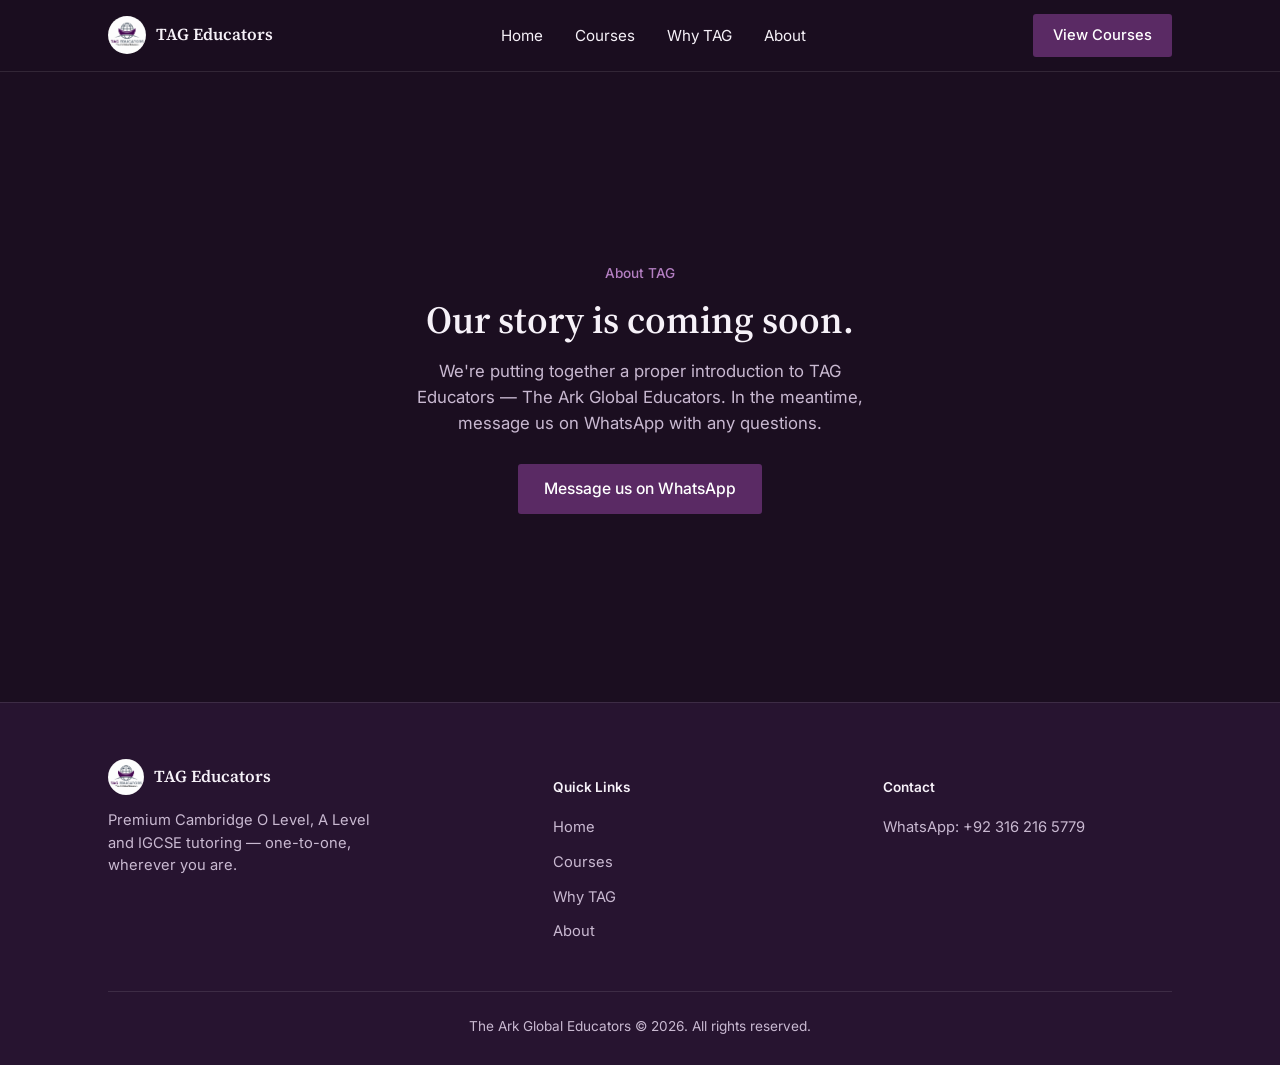
==== about.html @ f1c39721 "Add files via upload" ====
<!DOCTYPE html>
<html lang="en">
<head>
<meta charset="UTF-8">
<meta name="viewport" content="width=device-width, initial-scale=1.0">
<title>About — TAG Educators</title>
<meta name="description" content="About TAG Educators — The Ark Global Educators.">
<link rel="icon" href="logo.png">
<link rel="preconnect" href="https://fonts.googleapis.com">
<link rel="preconnect" href="https://fonts.gstatic.com" crossorigin>
<link href="https://fonts.googleapis.com/css2?family=Source+Serif+4:opsz,wght@8..60,500;8..60,600;8..60,700&family=Inter:wght@400;500;600;700&display=swap" rel="stylesheet">
<link rel="stylesheet" href="styles.css">
<style>
  .coming-soon{
    min-height:70vh;
    display:flex;
    align-items:center;
    justify-content:center;
    text-align:center;
    padding:120px 0;
  }
  .coming-soon h1{font-size:2.4rem;}
  .coming-soon p{margin-top:16px;font-size:1.05rem;max-width:44ch;margin-left:auto;margin-right:auto;}
  .coming-soon .btn-primary{margin-top:28px;}
</style>
</head>
<body>

<div id="pageTransition" aria-hidden="true">
  <div class="pt-ground"></div>
  <div class="pt-horizon"></div>
  <div class="pt-sun"></div>
</div>

<header>
  <nav>
    <a href="index.html" class="brand">
      <img src="logo.png" alt="TAG Educators logo">
      <span>TAG Educators</span>
    </a>
    <ul class="nav-links" id="navLinks">
      <li><a href="index.html">Home</a></li>
      <li><a href="courses.html">Courses</a></li>
      <li><a href="index.html#why">Why TAG</a></li>
      <li><a href="about.html">About</a></li>
    </ul>
    <a href="courses.html" class="nav-cta">View Courses</a>
    <button class="menu-btn" id="menuBtn" aria-label="Open menu">
      <span></span><span></span><span></span>
    </button>
  </nav>
</header>

<main>
  <section class="coming-soon">
    <div class="wrap">
      <span class="eyebrow">About TAG</span>
      <h1>Our story is coming soon.</h1>
      <p>We're putting together a proper introduction to TAG Educators — The Ark Global Educators. In the meantime, message us on WhatsApp with any questions.</p>
      <a href="https://wa.me/923162165779" target="_blank" rel="noopener" class="btn-primary">Message us on WhatsApp</a>
    </div>
  </section>
</main>

<footer>
  <div class="wrap">
    <div class="footer-grid">
      <div class="footer-brand">
        <a href="index.html" class="brand">
          <img src="logo.png" alt="TAG Educators logo" style="height:36px;width:36px;">
          <span>TAG Educators</span>
        </a>
        <p>Premium Cambridge O Level, A Level and IGCSE tutoring — one-to-one, wherever you are.</p>
      </div>
      <div class="footer-col">
        <h4>Quick Links</h4>
        <ul>
          <li><a href="index.html">Home</a></li>
          <li><a href="courses.html">Courses</a></li>
          <li><a href="index.html#why">Why TAG</a></li>
          <li><a href="about.html">About</a></li>
        </ul>
      </div>
      <div class="footer-col">
        <h4>Contact</h4>
        <ul>
          <li><a href="https://wa.me/923162165779" target="_blank" rel="noopener">WhatsApp: +92 316 216 5779</a></li>
        </ul>
      </div>
    </div>
    <div class="footer-bottom">The Ark Global Educators &copy; <span id="year"></span>. All rights reserved.</div>
  </div>
</footer>

<script src="main.js"></script>
<script src="transitions.js"></script>
</body>
</html>
---- styles.css ----
/* ===================== TAG Educators — shared styles ===================== */

:root{
  --bg:#1B0E20;
  --bg-panel:#271430;
  --bg-panel-2:#2F1738;
  --line:rgba(255,255,255,0.10);
  --line-strong:rgba(255,255,255,0.18);
  --plum:#5A2A64;
  --plum-light:#A96BB8;
  --plum-glow:#B47FC2;
  --text:#F6F1F8;
  --text-muted:#C9B9D1;
  --paper:#FFFFFF;
}
*{box-sizing:border-box;}
html{scroll-behavior:smooth;}
body{
  margin:0;
  font-family:'Inter',sans-serif;
  color:var(--text);
  background:var(--bg);
  line-height:1.55;
  overflow-x:hidden;
}
h1,h2,h3{
  font-family:'Source Serif 4',serif;
  font-weight:600;
  margin:0;
  line-height:1.15;
  color:var(--text);
}
p{margin:0;color:var(--text-muted);}
a{color:inherit;}
img,svg{max-width:100%;display:block;}
button{font-family:inherit;}
.wrap{max-width:1120px;margin:0 auto;padding:0 28px;}
.accent{color:var(--plum-glow);}
.eyebrow{
  display:inline-block;
  font-size:0.85rem;
  font-weight:500;
  color:var(--plum-glow);
  margin-bottom:14px;
}

/* ---------- Reveal-on-scroll ---------- */
@media (prefers-reduced-motion: no-preference){
  .reveal{opacity:0;transform:translateY(22px);transition:opacity .6s ease, transform .6s ease;}
  .reveal.visible{opacity:1;transform:translateY(0);}
  .reveal-stagger .reveal:nth-child(2){transition-delay:.08s;}
  .reveal-stagger .reveal:nth-child(3){transition-delay:.16s;}
  .reveal-stagger .reveal:nth-child(4){transition-delay:.24s;}
  .reveal-stagger .reveal:nth-child(5){transition-delay:.32s;}
  .reveal-stagger .reveal:nth-child(6){transition-delay:.4s;}
  .reveal-stagger .reveal:nth-child(7){transition-delay:.48s;}
  .reveal-stagger .reveal:nth-child(8){transition-delay:.56s;}
}
@media (prefers-reduced-motion: reduce){
  .reveal{opacity:1;transform:none;}
}

/* ---------- Nav ---------- */
header{
  position:sticky;
  top:0;
  background:rgba(27,14,32,0.82);
  backdrop-filter:blur(10px);
  border-bottom:1px solid var(--line);
  z-index:50;
}
nav{
  display:flex;
  align-items:center;
  justify-content:space-between;
  padding:14px 28px;
  max-width:1120px;
  margin:0 auto;
}
.brand{display:flex;align-items:center;gap:10px;text-decoration:none;}
.brand img{height:38px;width:38px;border-radius:50%;}
.brand span{font-family:'Source Serif 4',serif;font-weight:600;font-size:1.05rem;color:var(--text);}
.nav-links{display:flex;align-items:center;gap:32px;list-style:none;margin:0;padding:0;}
.nav-links a{
  text-decoration:none;
  font-size:0.95rem;
  color:var(--text);
  border-bottom:1px solid transparent;
  padding-bottom:2px;
  transition:border-color .15s ease, color .15s ease;
}
.nav-links a:hover{border-color:var(--plum-glow);color:var(--plum-glow);}
.nav-cta{
  background:var(--plum);
  color:#fff;
  padding:10px 20px;
  border-radius:3px;
  text-decoration:none;
  font-size:0.92rem;
  font-weight:500;
  transition:background .15s ease;
  white-space:nowrap;
}
.nav-cta:hover{background:var(--plum-light);}
.menu-btn{display:none;background:none;border:none;cursor:pointer;padding:6px;}
.menu-btn span{display:block;width:22px;height:2px;background:var(--text);margin:5px 0;}

/* ---------- Buttons ---------- */
.btn-primary{
  background:var(--plum);
  color:#fff;
  padding:13px 26px;
  border-radius:3px;
  text-decoration:none;
  font-size:0.98rem;
  font-weight:500;
  display:inline-block;
  border:none;
  cursor:pointer;
  transition:background .15s ease, transform .15s ease;
}
.btn-primary:hover{background:var(--plum-light);transform:translateY(-1px);}
.btn-primary:disabled{opacity:0.6;cursor:not-allowed;}
.btn-secondary{
  padding:13px 26px;
  border:1px solid var(--line-strong);
  border-radius:3px;
  text-decoration:none;
  font-size:0.98rem;
  color:var(--text);
  display:inline-block;
  transition:border-color .15s ease;
}
.btn-secondary:hover{border-color:var(--plum-glow);}

/* ---------- Sections ---------- */
section{padding:96px 0 72px;}
.section-head{max-width:60ch;margin-bottom:44px;}
.section-head.center{margin-left:auto;margin-right:auto;text-align:center;}
.section-head h2{font-size:2.1rem;}
.section-head p{margin-top:14px;font-size:1.05rem;}

/* ---------- Footer ---------- */
footer{
  background:var(--bg-panel);
  border-top:1px solid var(--line);
  padding:56px 0 28px;
}
.footer-grid{display:grid;grid-template-columns:1.4fr 1fr 1fr;gap:40px;}
.footer-brand p{margin-top:14px;font-size:0.92rem;max-width:32ch;}
.footer-col h4{font-size:0.85rem;font-weight:600;margin-bottom:16px;color:var(--text);}
.footer-col ul{list-style:none;margin:0;padding:0;display:flex;flex-direction:column;gap:10px;}
.footer-col a{text-decoration:none;font-size:0.92rem;color:var(--text-muted);transition:color .15s ease;}
.footer-col a:hover{color:var(--plum-glow);}
.footer-bottom{
  margin-top:48px;
  padding-top:24px;
  border-top:1px solid var(--line);
  font-size:0.85rem;
  color:var(--text-muted);
  text-align:center;
}

/* ---------- Page transition (sunset / sunrise) ---------- */
#pageTransition{
  position:fixed;
  inset:0;
  z-index:9999;
  pointer-events:none;
  overflow:hidden;
  background:var(--bg);
  display:block;
  opacity:1;
}
#pageTransition::before{
  content:"";
  position:absolute;
  inset:0;
  background:radial-gradient(ellipse 60% 45% at 50% 50%, var(--plum-glow), transparent 70%);
  opacity:0.18;
}
#pageTransition .pt-horizon{
  position:absolute;
  left:0; right:0; top:50%;
  height:1px;
  background:rgba(255,255,255,0.22);
}
#pageTransition .pt-ground{
  position:absolute;
  left:0; right:0; top:50%; bottom:0;
  background-image:repeating-linear-gradient(to bottom, rgba(255,255,255,0.07) 0, rgba(255,255,255,0.07) 1px, transparent 1px, transparent 34px);
  opacity:0.5;
}
#pageTransition .pt-sun{
  position:absolute;
  left:50%; top:50%;
  width:170px; height:170px;
  border-radius:50%;
  background:radial-gradient(circle, var(--plum-glow) 0%, var(--plum-glow) 35%, transparent 70%);
  box-shadow:0 0 100px 40px var(--plum-glow);
  transform:translate(-50%,-50%) translateY(220px);
  transition:transform .75s cubic-bezier(.65,0,.35,1);
}
#pageTransition.pt-rise .pt-sun{
  transform:translate(-50%,-50%) translateY(-60px);
}
@media (prefers-reduced-motion: reduce){
  #pageTransition .pt-sun{transition:none;}
}

/* ---------- Mobile ---------- */
@media (max-width:640px){
  .nav-links{
    position:absolute;top:100%;left:0;right:0;
    background:var(--bg-panel);
    border-bottom:1px solid var(--line);
    flex-direction:column;align-items:flex-start;gap:0;
    display:none;padding:8px 28px 18px;
  }
  .nav-links.open{display:flex;}
  .nav-links a{padding:12px 0;border-bottom:1px solid var(--line);width:100%;}
  .nav-cta{display:none;}
  .menu-btn{display:block;}
  section{padding:64px 0 48px;}
  .footer-grid{grid-template-columns:1fr;gap:32px;}
}
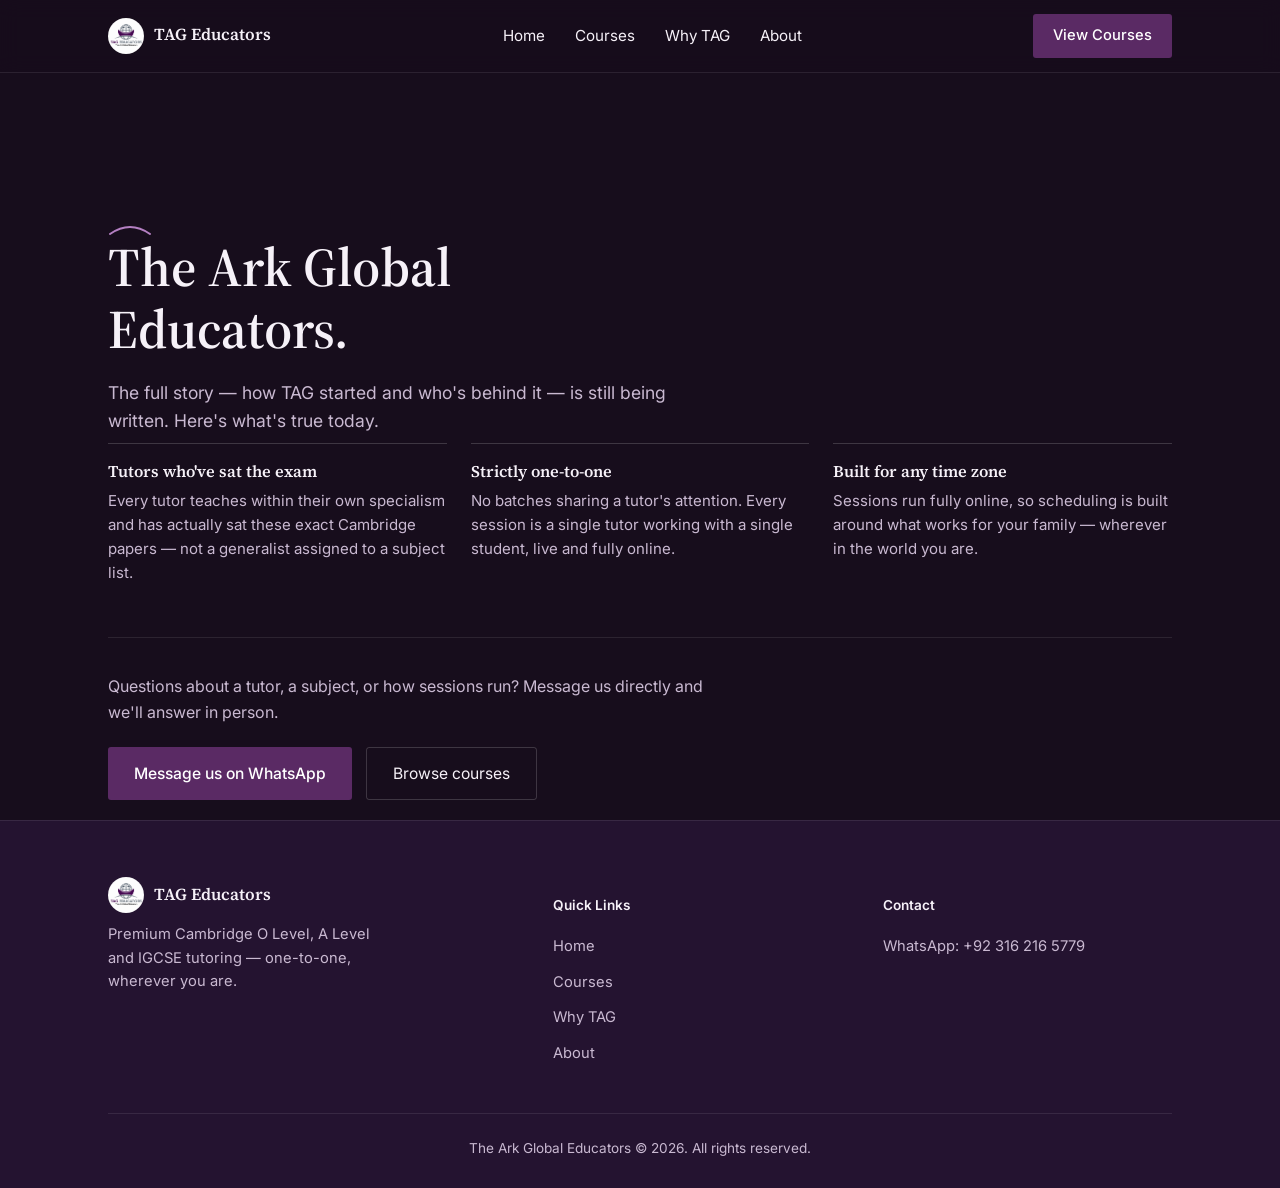
==== commit 1f6f609a: "Add files via upload" ====
--- a/about.html
+++ b/about.html
@@ -10,27 +10,13 @@
 <link rel="preconnect" href="https://fonts.gstatic.com" crossorigin>
 <link href="https://fonts.googleapis.com/css2?family=Source+Serif+4:opsz,wght@8..60,500;8..60,600;8..60,700&family=Inter:wght@400;500;600;700&display=swap" rel="stylesheet">
 <link rel="stylesheet" href="styles.css">
-<style>
-  .coming-soon{
-    min-height:70vh;
-    display:flex;
-    align-items:center;
-    justify-content:center;
-    text-align:center;
-    padding:120px 0;
-  }
-  .coming-soon h1{font-size:2.4rem;}
-  .coming-soon p{margin-top:16px;font-size:1.05rem;max-width:44ch;margin-left:auto;margin-right:auto;}
-  .coming-soon .btn-primary{margin-top:28px;}
-</style>
+<script>
+(function(){try{var c=sessionStorage.getItem('tagTransitionColor');if(c){document.documentElement.classList.add('tag-arriving');document.documentElement.style.setProperty('--arrive-color',c);}}catch(e){}})();
+</script>
 </head>
 <body>
 
-<div id="pageTransition" aria-hidden="true">
-  <div class="pt-ground"></div>
-  <div class="pt-horizon"></div>
-  <div class="pt-sun"></div>
-</div>
+<div id="tagTransition" aria-hidden="true"><canvas id="tagTransitionCanvas"></canvas></div>
 
 <header>
   <nav>
@@ -52,12 +38,34 @@
 </header>
 
 <main>
-  <section class="coming-soon">
+  <section class="about-hero">
     <div class="wrap">
-      <span class="eyebrow">About TAG</span>
-      <h1>Our story is coming soon.</h1>
-      <p>We're putting together a proper introduction to TAG Educators — The Ark Global Educators. In the meantime, message us on WhatsApp with any questions.</p>
-      <a href="https://wa.me/923162165779" target="_blank" rel="noopener" class="btn-primary">Message us on WhatsApp</a>
+      <svg class="arc-mark" viewBox="0 0 44 13" aria-hidden="true"><path d="M2 11 Q22 -3 42 11"/></svg>
+      <h1>The Ark Global Educators.</h1>
+      <p class="lede">The full story — how TAG started and who's behind it — is still being written. Here's what's true today.</p>
+
+      <div class="about-points">
+        <div class="about-point">
+          <h3>Tutors who've sat the exam</h3>
+          <p>Every tutor teaches within their own specialism and has actually sat these exact Cambridge papers — not a generalist assigned to a subject list.</p>
+        </div>
+        <div class="about-point">
+          <h3>Strictly one-to-one</h3>
+          <p>No batches sharing a tutor's attention. Every session is a single tutor working with a single student, live and fully online.</p>
+        </div>
+        <div class="about-point">
+          <h3>Built for any time zone</h3>
+          <p>Sessions run fully online, so scheduling is built around what works for your family — wherever in the world you are.</p>
+        </div>
+      </div>
+
+      <div class="about-cta">
+        <p>Questions about a tutor, a subject, or how sessions run? Message us directly and we'll answer in person.</p>
+        <div class="btn-row" style="justify-content:flex-start;margin-top:22px;">
+          <a href="https://wa.me/923162165779" target="_blank" rel="noopener" class="btn-primary">Message us on WhatsApp</a>
+          <a href="courses.html" class="btn-secondary">Browse courses</a>
+        </div>
+      </div>
     </div>
   </section>
 </main>
--- a/styles.css
+++ b/styles.css
@@ -1,70 +1,79 @@
 /* ===================== TAG Educators — shared styles ===================== */
+/* Brand idea: every subject is its own world with its own sky; TAG is the
+   ark that carries a student from one horizon to the next. The arc/horizon
+   line is the one recurring mark — in the nav, in cards, in the single
+   transition moment between pages. Everything else stays quiet. */
 
 :root{
-  --bg:#1B0E20;
-  --bg-panel:#271430;
-  --bg-panel-2:#2F1738;
-  --line:rgba(255,255,255,0.10);
-  --line-strong:rgba(255,255,255,0.18);
+  --bg:#170D1C;
+  --bg-panel:#241330;
+  --bg-panel-2:#2C1739;
+  --line:rgba(255,255,255,0.09);
+  --line-strong:rgba(255,255,255,0.17);
   --plum:#5A2A64;
   --plum-light:#A96BB8;
   --plum-glow:#B47FC2;
+  --gold:#E8B75D;
   --text:#F6F1F8;
   --text-muted:#C9B9D1;
-  --paper:#FFFFFF;
+
+  --serif:'Source Serif 4', ui-serif, Georgia, serif;
+  --sans:'Inter', system-ui, sans-serif;
+
+  /* fluid type scale */
+  --fs-hero: clamp(2.1rem, 1.5rem + 2.6vw, 3.4rem);
+  --fs-h2:   clamp(1.6rem, 1.35rem + 1.1vw, 2.3rem);
+  --fs-h3:   1.1rem;
+  --fs-body: 1rem;
+  --fs-small: 0.88rem;
 }
 *{box-sizing:border-box;}
 html{scroll-behavior:smooth;}
 body{
   margin:0;
-  font-family:'Inter',sans-serif;
+  font-family:var(--sans);
   color:var(--text);
   background:var(--bg);
-  line-height:1.55;
+  line-height:1.6;
   overflow-x:hidden;
 }
 h1,h2,h3{
-  font-family:'Source Serif 4',serif;
+  font-family:var(--serif);
   font-weight:600;
   margin:0;
   line-height:1.15;
   color:var(--text);
 }
-p{margin:0;color:var(--text-muted);}
+p{margin:0;color:var(--text-muted);max-width:60ch;}
 a{color:inherit;}
 img,svg{max-width:100%;display:block;}
 button{font-family:inherit;}
 .wrap{max-width:1120px;margin:0 auto;padding:0 28px;}
 .accent{color:var(--plum-glow);}
-.eyebrow{
-  display:inline-block;
-  font-size:0.85rem;
-  font-weight:500;
-  color:var(--plum-glow);
-  margin-bottom:14px;
-}
-
-/* ---------- Reveal-on-scroll ---------- */
-@media (prefers-reduced-motion: no-preference){
-  .reveal{opacity:0;transform:translateY(22px);transition:opacity .6s ease, transform .6s ease;}
-  .reveal.visible{opacity:1;transform:translateY(0);}
-  .reveal-stagger .reveal:nth-child(2){transition-delay:.08s;}
-  .reveal-stagger .reveal:nth-child(3){transition-delay:.16s;}
-  .reveal-stagger .reveal:nth-child(4){transition-delay:.24s;}
-  .reveal-stagger .reveal:nth-child(5){transition-delay:.32s;}
-  .reveal-stagger .reveal:nth-child(6){transition-delay:.4s;}
-  .reveal-stagger .reveal:nth-child(7){transition-delay:.48s;}
-  .reveal-stagger .reveal:nth-child(8){transition-delay:.56s;}
-}
-@media (prefers-reduced-motion: reduce){
-  .reveal{opacity:1;transform:none;}
-}
+
+/* ---------- The arc mark ---------- */
+/* The recurring brand flourish: a shallow rising curve, echoing the logo's
+   hull/arc and the horizon line used in the page transition. */
+.arc-mark{
+  width:44px;height:13px;
+  stroke:var(--plum-glow);
+  fill:none;
+  stroke-width:2;
+  stroke-linecap:round;
+  display:block;
+}
+/* Small "go" glyph for links: a horizon with a rising sun — replaces a
+   generic arrow, and literally previews the transition the click starts. */
+.go-arc{width:20px;height:14px;flex-shrink:0;transition:transform .2s ease;}
+.go-arc .horizon{stroke:currentColor;stroke-width:1.4;opacity:.55;}
+.go-arc .sun{fill:currentColor;}
+a:hover .go-arc,button:hover .go-arc{transform:translateX(3px);}
 
 /* ---------- Nav ---------- */
 header{
   position:sticky;
   top:0;
-  background:rgba(27,14,32,0.82);
+  background:rgba(23,13,28,0.84);
   backdrop-filter:blur(10px);
   border-bottom:1px solid var(--line);
   z-index:50;
@@ -76,11 +85,12 @@
   padding:14px 28px;
   max-width:1120px;
   margin:0 auto;
-}
-.brand{display:flex;align-items:center;gap:10px;text-decoration:none;}
-.brand img{height:38px;width:38px;border-radius:50%;}
-.brand span{font-family:'Source Serif 4',serif;font-weight:600;font-size:1.05rem;color:var(--text);}
-.nav-links{display:flex;align-items:center;gap:32px;list-style:none;margin:0;padding:0;}
+  gap:20px;
+}
+.brand{display:flex;align-items:center;gap:10px;text-decoration:none;flex-shrink:0;}
+.brand img{height:36px;width:36px;border-radius:50%;}
+.brand span{font-family:var(--serif);font-weight:600;font-size:1.05rem;color:var(--text);}
+.nav-links{display:flex;align-items:center;gap:30px;list-style:none;margin:0;padding:0;}
 .nav-links a{
   text-decoration:none;
   font-size:0.95rem;
@@ -100,9 +110,10 @@
   font-weight:500;
   transition:background .15s ease;
   white-space:nowrap;
+  flex-shrink:0;
 }
 .nav-cta:hover{background:var(--plum-light);}
-.menu-btn{display:none;background:none;border:none;cursor:pointer;padding:6px;}
+.menu-btn{display:none;background:none;border:none;cursor:pointer;padding:6px;flex-shrink:0;}
 .menu-btn span{display:block;width:22px;height:2px;background:var(--text);margin:5px 0;}
 
 /* ---------- Buttons ---------- */
@@ -114,13 +125,15 @@
   text-decoration:none;
   font-size:0.98rem;
   font-weight:500;
-  display:inline-block;
+  display:inline-flex;
+  align-items:center;
+  gap:9px;
   border:none;
   cursor:pointer;
   transition:background .15s ease, transform .15s ease;
 }
 .btn-primary:hover{background:var(--plum-light);transform:translateY(-1px);}
-.btn-primary:disabled{opacity:0.6;cursor:not-allowed;}
+.btn-primary:disabled{opacity:0.6;cursor:not-allowed;transform:none;}
 .btn-secondary{
   padding:13px 26px;
   border:1px solid var(--line-strong);
@@ -128,17 +141,30 @@
   text-decoration:none;
   font-size:0.98rem;
   color:var(--text);
-  display:inline-block;
+  display:inline-flex;
+  align-items:center;
+  gap:9px;
   transition:border-color .15s ease;
 }
 .btn-secondary:hover{border-color:var(--plum-glow);}
+.btn-row{display:flex;gap:14px;flex-wrap:wrap;justify-content:center;}
 
 /* ---------- Sections ---------- */
-section{padding:96px 0 72px;}
-.section-head{max-width:60ch;margin-bottom:44px;}
+section{padding:100px 0 76px;}
+.section-head{max-width:56ch;margin-bottom:40px;}
 .section-head.center{margin-left:auto;margin-right:auto;text-align:center;}
-.section-head h2{font-size:2.1rem;}
+.section-head h2{font-size:var(--fs-h2);}
 .section-head p{margin-top:14px;font-size:1.05rem;}
+
+/* Load-in: reserved for the hero only, so it reads as one deliberate
+   moment rather than a scroll gimmick repeated on every section. */
+@media (prefers-reduced-motion: no-preference){
+  .load-in{opacity:0;transform:translateY(16px);animation:loadIn .7s ease forwards;}
+  .load-in.d1{animation-delay:.08s;}
+  .load-in.d2{animation-delay:.16s;}
+  .load-in.d3{animation-delay:.24s;}
+  @keyframes loadIn{to{opacity:1;transform:translateY(0);}}
+}
 
 /* ---------- Footer ---------- */
 footer{
@@ -147,7 +173,8 @@
   padding:56px 0 28px;
 }
 .footer-grid{display:grid;grid-template-columns:1.4fr 1fr 1fr;gap:40px;}
-.footer-brand p{margin-top:14px;font-size:0.92rem;max-width:32ch;}
+.footer-brand .arc-mark{margin:16px 0 0;}
+.footer-brand p{margin-top:10px;font-size:0.92rem;max-width:32ch;}
 .footer-col h4{font-size:0.85rem;font-weight:600;margin-bottom:16px;color:var(--text);}
 .footer-col ul{list-style:none;margin:0;padding:0;display:flex;flex-direction:column;gap:10px;}
 .footer-col a{text-decoration:none;font-size:0.92rem;color:var(--text-muted);transition:color .15s ease;}
@@ -161,59 +188,280 @@
   text-align:center;
 }
 
-/* ---------- Page transition (sunset / sunrise) ---------- */
-#pageTransition{
-  position:fixed;
-  inset:0;
-  z-index:9999;
-  pointer-events:none;
+/* =====================================================================
+   Homepage
+   ===================================================================== */
+.hero{
+  position:relative;
+  min-height:88vh;
+  display:flex;
+  align-items:center;
+  padding:130px 0 60px;
   overflow:hidden;
-  background:var(--bg);
-  display:block;
-  opacity:1;
-}
-#pageTransition::before{
+}
+.hero-canvas{position:absolute;inset:0;width:100%;height:100%;z-index:0;}
+.hero::after{
   content:"";
   position:absolute;
   inset:0;
-  background:radial-gradient(ellipse 60% 45% at 50% 50%, var(--plum-glow), transparent 70%);
-  opacity:0.18;
-}
-#pageTransition .pt-horizon{
-  position:absolute;
-  left:0; right:0; top:50%;
-  height:1px;
-  background:rgba(255,255,255,0.22);
-}
-#pageTransition .pt-ground{
-  position:absolute;
-  left:0; right:0; top:50%; bottom:0;
-  background-image:repeating-linear-gradient(to bottom, rgba(255,255,255,0.07) 0, rgba(255,255,255,0.07) 1px, transparent 1px, transparent 34px);
-  opacity:0.5;
-}
-#pageTransition .pt-sun{
-  position:absolute;
-  left:50%; top:50%;
-  width:170px; height:170px;
-  border-radius:50%;
-  background:radial-gradient(circle, var(--plum-glow) 0%, var(--plum-glow) 35%, transparent 70%);
-  box-shadow:0 0 100px 40px var(--plum-glow);
-  transform:translate(-50%,-50%) translateY(220px);
-  transition:transform .75s cubic-bezier(.65,0,.35,1);
-}
-#pageTransition.pt-rise .pt-sun{
-  transform:translate(-50%,-50%) translateY(-60px);
-}
-@media (prefers-reduced-motion: reduce){
-  #pageTransition .pt-sun{transition:none;}
+  background:radial-gradient(ellipse at 50% 30%, rgba(90,42,100,0.35), transparent 65%);
+  pointer-events:none;
+  z-index:0;
+}
+.hero-content{position:relative;z-index:1;text-align:center;max-width:760px;margin:0 auto;}
+.hero-content .arc-mark{margin:0 auto 22px;}
+.hero h1{font-size:var(--fs-hero);letter-spacing:-0.01em;}
+.hero-sub{margin:22px auto 0;font-size:1.15rem;max-width:52ch;}
+.hero .btn-row{margin-top:34px;}
+
+/* ---------- Orbit strip (subjects, homepage) ---------- */
+#orbit{padding-top:64px;padding-bottom:64px;}
+.orbit-head{display:flex;align-items:baseline;justify-content:space-between;gap:20px;margin-bottom:30px;flex-wrap:wrap;}
+.orbit-head h2{font-size:1.5rem;}
+.orbit-head a{font-size:0.92rem;color:var(--plum-glow);text-decoration:none;display:inline-flex;align-items:center;gap:8px;}
+.orbit-track{
+  display:flex;
+  gap:14px;
+  overflow-x:auto;
+  padding-bottom:10px;
+  scrollbar-width:thin;
+}
+.orbit-chip{
+  flex:0 0 auto;
+  width:168px;
+  border:1px solid var(--line);
+  background:var(--bg-panel);
+  border-radius:4px;
+  padding:20px 18px;
+  text-decoration:none;
+  transition:border-color .15s ease, transform .15s ease;
+}
+.orbit-chip:hover{transform:translateY(-3px);}
+.orbit-chip .dot{width:30px;height:30px;border-radius:50%;display:flex;align-items:center;justify-content:center;margin-bottom:14px;}
+.orbit-chip .dot svg{width:16px;height:16px;}
+.orbit-chip .name{font-size:0.95rem;font-weight:600;color:var(--text);}
+.orbit-chip .lvl{font-size:0.78rem;color:var(--text-muted);margin-top:4px;display:block;}
+
+/* ---------- How it works ---------- */
+.steps{display:grid;grid-template-columns:repeat(3,1fr);gap:24px;}
+.step{border-top:1px solid var(--line-strong);padding-top:20px;}
+.step .num{font-family:var(--serif);font-size:1.3rem;color:var(--plum-glow);}
+.step h3{margin-top:10px;font-size:1.05rem;}
+.step p{margin-top:8px;font-size:0.94rem;}
+
+/* ---------- FAQ ---------- */
+.faq-list{
+  display:flex;flex-direction:column;gap:1px;
+  background:var(--line);border:1px solid var(--line);
+  max-width:760px;margin:0 auto;
+}
+.faq-item{background:var(--bg-panel);}
+.faq-q{
+  width:100%;text-align:left;background:none;border:none;color:var(--text);
+  font-family:var(--serif);font-size:1.05rem;font-weight:600;
+  padding:22px 26px;cursor:pointer;
+  display:flex;align-items:center;justify-content:space-between;gap:16px;
+}
+.faq-q .plus{flex-shrink:0;width:22px;height:22px;display:flex;align-items:center;justify-content:center;color:var(--plum-glow);transition:transform .25s ease;}
+.faq-item.open .faq-q .plus{transform:rotate(45deg);}
+.faq-a{max-height:0;overflow:hidden;transition:max-height .3s ease;}
+.faq-a p{padding:0 26px 22px;font-size:0.97rem;max-width:none;}
+.faq-item.open .faq-a{max-height:200px;}
+
+/* ---------- Stats ---------- */
+.stats-grid{display:grid;grid-template-columns:repeat(4,1fr);gap:1px;background:var(--line);border:1px solid var(--line);}
+.stat-card{background:var(--bg-panel);padding:36px 24px;text-align:center;}
+.stat-num{font-family:var(--serif);font-size:2.5rem;font-weight:700;color:var(--gold);}
+.stat-label{margin-top:8px;font-size:0.9rem;color:var(--text-muted);}
+.stats-note{text-align:center;font-size:0.82rem;color:var(--text-muted);margin-top:20px;opacity:0.7;}
+
+/* ---------- Final CTA band ---------- */
+.cta-band{
+  background:linear-gradient(180deg, var(--bg-panel), var(--bg-panel-2));
+  border-top:1px solid var(--line);border-bottom:1px solid var(--line);
+  text-align:center;
+}
+.cta-band h2{font-size:var(--fs-h2);}
+.cta-band p{margin:14px auto 0;font-size:1.05rem;}
+.cta-band .btn-row{margin-top:30px;}
+
+@media (max-width:900px){
+  .stats-grid{grid-template-columns:repeat(2,1fr);}
+  .steps{grid-template-columns:1fr;gap:28px;}
+}
+@media (max-width:640px){
+  .hero h1{font-size:var(--fs-hero);}
+  .hero{min-height:auto;padding:90px 0 56px;}
+  .stats-grid{grid-template-columns:1fr;}
+}
+
+/* =====================================================================
+   Courses page
+   ===================================================================== */
+.courses-hero{padding:150px 0 36px;text-align:center;}
+.courses-hero h1{font-size:var(--fs-hero);}
+.courses-hero p{margin:14px auto 0;font-size:1.05rem;max-width:52ch;}
+
+.subjects-grid{display:grid;grid-template-columns:repeat(4,1fr);gap:18px;}
+.subject-card{
+  border:1px solid var(--line);
+  background:var(--bg-panel);
+  padding:26px 22px;
+  display:flex;flex-direction:column;
+  border-radius:4px;
+  transition:transform .2s ease, box-shadow .2s ease, border-color .2s ease;
+}
+.subject-card:hover{
+  transform:translateY(-4px);
+  border-color:color-mix(in srgb, var(--card-accent, var(--plum-glow)) 55%, var(--line));
+  box-shadow:0 20px 36px -24px rgba(0,0,0,0.55);
+}
+.subject-card .arc-mark{stroke:var(--card-accent, var(--plum-glow));margin-bottom:16px;}
+.subject-card .icon{
+  width:40px;height:40px;border-radius:10px;
+  background:color-mix(in srgb, var(--card-accent, var(--plum-glow)) 20%, transparent);
+  color:var(--card-accent, var(--plum-glow));
+  display:flex;align-items:center;justify-content:center;
+  margin-bottom:14px;
+}
+.subject-card h3{font-size:var(--fs-h3);font-weight:600;color:var(--text);}
+.subject-card .levels{display:flex;flex-wrap:wrap;gap:6px;margin:10px 0 14px;}
+.subject-card .levels span{
+  font-size:0.74rem;padding:3px 9px;border-radius:20px;
+  border:1px solid var(--line-strong);color:var(--text-muted);
+}
+.subject-card .desc{font-size:0.9rem;color:var(--text-muted);margin-bottom:20px;flex-grow:1;}
+.subject-card .learn-more{
+  align-self:flex-start;display:inline-flex;align-items:center;gap:9px;
+  font-size:0.92rem;font-weight:500;color:var(--card-accent, var(--plum-glow));
+  text-decoration:none;
+}
+.subject-card .go-arc .sun{fill:var(--card-accent, var(--plum-glow));}
+
+@media (max-width:900px){.subjects-grid{grid-template-columns:repeat(2,1fr);}}
+@media (max-width:640px){
+  .courses-hero{padding:120px 0 28px;}
+  .courses-hero h1{font-size:2rem;}
+  .subjects-grid{grid-template-columns:1fr;}
+}
+
+/* =====================================================================
+   Subject page
+   ===================================================================== */
+.subject-hero{padding:150px 0 0;}
+.back-link{display:inline-flex;align-items:center;gap:8px;margin-bottom:22px;font-size:0.9rem;color:var(--text-muted);text-decoration:none;}
+.back-link:hover{color:var(--plum-glow);}
+.back-link .go-arc{transform:scaleX(-1);}
+.subject-hero .subject-icon{
+  width:52px;height:52px;border-radius:12px;
+  background:color-mix(in srgb, var(--plum-glow) 20%, transparent);
+  color:var(--plum-glow);
+  display:flex;align-items:center;justify-content:center;
+  margin-bottom:18px;
+}
+.subject-hero .subject-icon svg{width:26px;height:26px;}
+.subject-hero h1{font-size:var(--fs-hero);}
+.subject-hero .levels{display:flex;flex-wrap:wrap;gap:8px;margin-top:16px;}
+.subject-hero .levels span{font-size:0.82rem;padding:5px 12px;border-radius:20px;border:1px solid var(--line-strong);color:var(--text-muted);}
+.subject-hero p.blurb{margin-top:18px;font-size:1.05rem;max-width:56ch;}
+
+.subject-layout{display:grid;grid-template-columns:1.15fr 0.85fr;gap:44px;align-items:start;}
+.subject-main > * + *{margin-top:56px;}
+
+.tutor-card{
+  display:flex;align-items:flex-start;gap:20px;
+  background:var(--bg-panel);border:1px solid var(--line);padding:28px;border-radius:4px;
+}
+.tutor-avatar{
+  flex-shrink:0;width:56px;height:56px;border-radius:50%;
+  background:color-mix(in srgb, var(--plum-glow) 16%, transparent);
+  color:var(--plum-glow);display:flex;align-items:center;justify-content:center;
+}
+.tutor-label{display:block;font-size:0.8rem;text-transform:uppercase;letter-spacing:0.04em;color:var(--plum-glow);margin-bottom:6px;}
+.tutor-card h3{font-size:1.15rem;margin-bottom:8px;}
+.tutor-card p{font-size:0.95rem;}
+
+.batch-list{border-top:1px solid var(--line-strong);}
+.batch-row{
+  display:flex;align-items:baseline;justify-content:space-between;gap:16px;
+  padding:16px 2px;border-bottom:1px solid var(--line);
+}
+.batch-row h4{font-family:var(--sans);font-weight:600;font-size:0.98rem;color:var(--text);}
+.batch-row span{font-size:0.9rem;color:var(--text-muted);text-align:right;}
+.batches-note{font-size:0.85rem;color:var(--text-muted);margin-top:16px;}
+
+.register-card{
+  position:sticky;top:96px;
+  border:1px solid var(--line);background:var(--bg-panel);
+  padding:34px 30px;border-radius:4px;
+}
+.register-card h2{font-size:1.45rem;}
+.register-card > p{margin-top:12px;font-size:0.98rem;}
+.subject-pill{display:inline-flex;margin-top:16px;padding:7px 16px;border-radius:20px;background:color-mix(in srgb, var(--plum-glow) 16%, transparent);color:var(--plum-glow);font-size:0.86rem;font-weight:500;}
+.register-note{margin-top:18px;font-size:0.87rem;color:var(--text-muted);}
+.reg-form{margin-top:26px;display:flex;flex-direction:column;gap:18px;}
+.field label{display:block;font-size:0.9rem;font-weight:500;color:var(--text);margin-bottom:7px;}
+.field input[type="text"],.field input[type="tel"],.field input[type="email"]{
+  width:100%;padding:11px 14px;border:1px solid var(--line-strong);border-radius:3px;
+  font-family:var(--sans);font-size:0.97rem;color:var(--text);background:var(--bg);
+  transition:border-color .15s ease;
+}
+.field input:focus{outline:none;border-color:var(--plum-glow);}
+.radio-group,.checkbox-group{display:flex;flex-wrap:wrap;gap:9px 18px;}
+.radio-group label,.checkbox-group label{display:flex;align-items:center;gap:8px;font-size:0.93rem;font-weight:400;margin-bottom:0;cursor:pointer;color:var(--text);}
+.radio-group input,.checkbox-group input{accent-color:var(--plum-glow);width:16px;height:16px;cursor:pointer;}
+.reg-form .btn-primary{align-self:flex-start;margin-top:4px;}
+.form-status{margin-top:0;font-size:0.9rem;min-height:1.3em;max-width:none;}
+.form-status.success{color:#8FD19E;}
+.form-status.error{color:#E38B87;}
+
+@media (max-width:900px){
+  .subject-layout{grid-template-columns:1fr;}
+  .register-card{position:static;}
+}
+@media (max-width:640px){
+  .subject-hero{padding:120px 0 0;}
+  .subject-hero h1{font-size:2rem;}
+  .tutor-card{flex-direction:column;text-align:left;}
+  .register-card{padding:26px 22px;}
+}
+
+/* =====================================================================
+   About page
+   ===================================================================== */
+.about-hero{padding:150px 0 20px;}
+.about-hero h1{font-size:var(--fs-hero);max-width:16ch;}
+.about-hero p.lede{margin-top:18px;font-size:1.1rem;max-width:56ch;}
+.about-points{display:grid;grid-template-columns:repeat(3,1fr);gap:24px;margin-top:8px;}
+.about-point{border-top:1px solid var(--line-strong);padding-top:18px;}
+.about-point h3{font-size:1.02rem;}
+.about-point p{margin-top:8px;font-size:0.94rem;}
+.about-cta{text-align:left;margin-top:52px;padding-top:36px;border-top:1px solid var(--line);}
+@media (max-width:900px){.about-points{grid-template-columns:1fr;gap:28px;}}
+@media (max-width:640px){.about-hero{padding:120px 0 10px;}.about-hero h1{font-size:2rem;max-width:none;}}
+
+/* =====================================================================
+   Sunset / horizon page transition
+   One orchestrated moment, reused site-wide by transitions.js.
+   ===================================================================== */
+#tagTransition{
+  position:fixed;inset:0;z-index:9999;
+  opacity:0;pointer-events:none;
+}
+#tagTransition canvas{position:absolute;inset:0;width:100%;height:100%;display:block;}
+header,main,footer{transition:opacity .5s ease;}
+/* Set synchronously by a tiny inline script in <head>, before first paint,
+   so a page arriving mid-transition never flashes unstyled content. */
+html.tag-arriving #tagTransition{
+  opacity:1;
+  background:radial-gradient(circle at 50% 66%, var(--arrive-color, var(--plum-glow)), #0a0610 68%);
 }
 
 /* ---------- Mobile ---------- */
 @media (max-width:640px){
   .nav-links{
     position:absolute;top:100%;left:0;right:0;
-    background:var(--bg-panel);
-    border-bottom:1px solid var(--line);
+    background:var(--bg-panel);border-bottom:1px solid var(--line);
     flex-direction:column;align-items:flex-start;gap:0;
     display:none;padding:8px 28px 18px;
   }
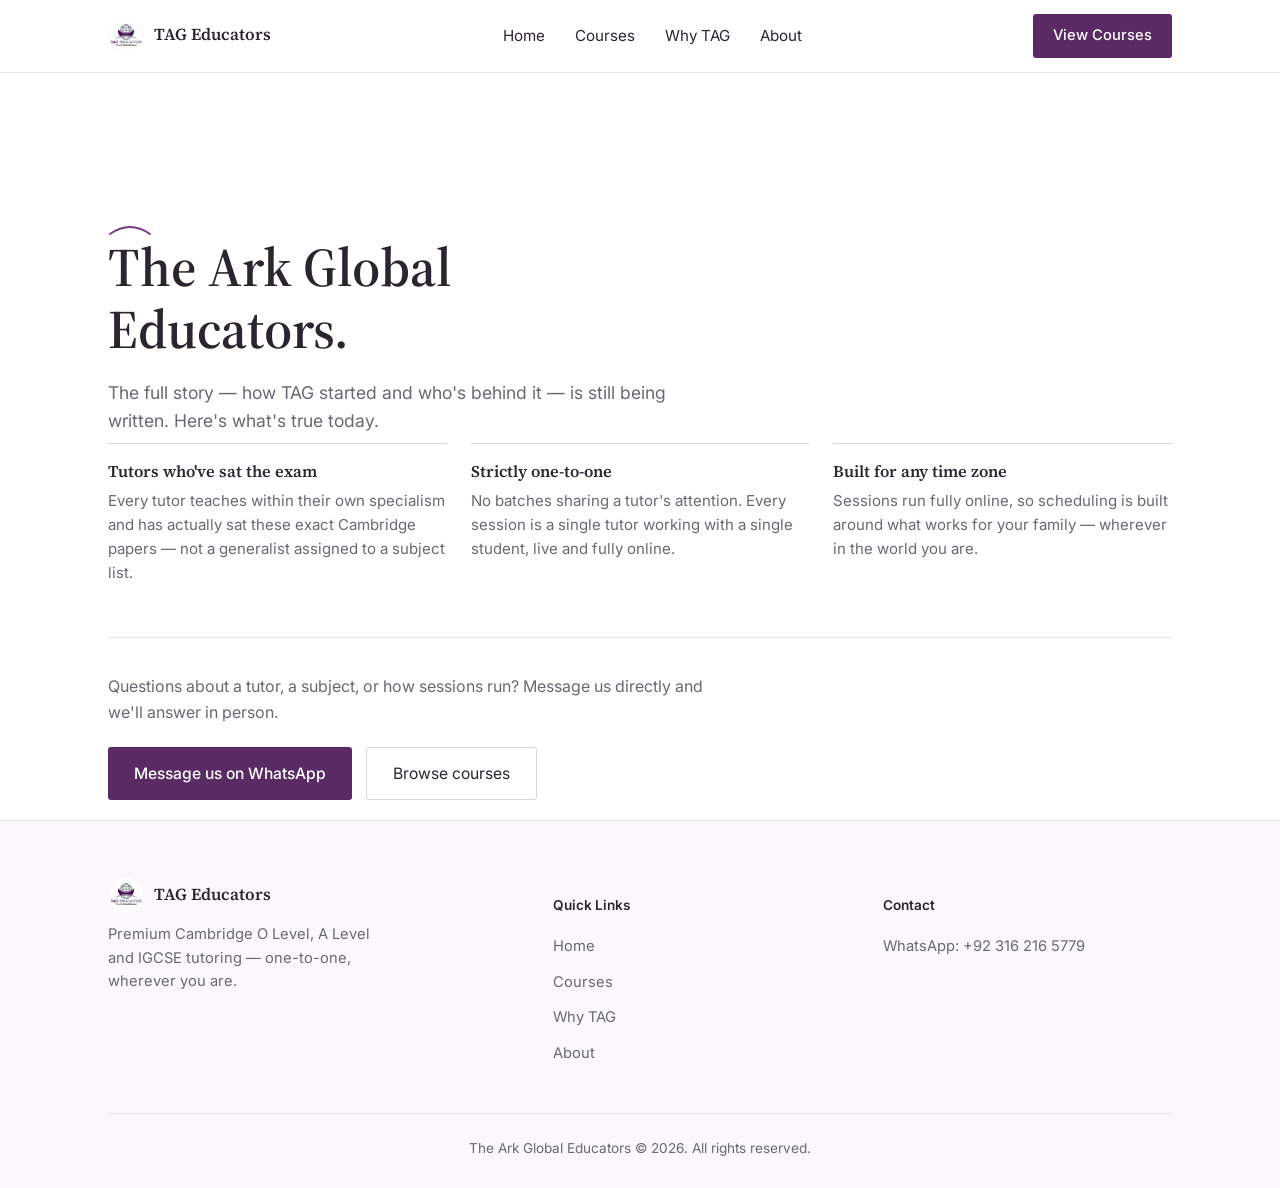
==== commit c7dbb71a: "Add files via upload" ====
--- a/about.html
+++ b/about.html
@@ -10,13 +10,9 @@
 <link rel="preconnect" href="https://fonts.gstatic.com" crossorigin>
 <link href="https://fonts.googleapis.com/css2?family=Source+Serif+4:opsz,wght@8..60,500;8..60,600;8..60,700&family=Inter:wght@400;500;600;700&display=swap" rel="stylesheet">
 <link rel="stylesheet" href="styles.css">
-<script>
-(function(){try{var c=sessionStorage.getItem('tagTransitionColor');if(c){document.documentElement.classList.add('tag-arriving');document.documentElement.style.setProperty('--arrive-color',c);}}catch(e){}})();
-</script>
+<script>if(sessionStorage.getItem('tagEntering')==='1'){document.documentElement.classList.add('tag-arriving');}</script>
 </head>
 <body>
-
-<div id="tagTransition" aria-hidden="true"><canvas id="tagTransitionCanvas"></canvas></div>
 
 <header>
   <nav>
@@ -44,7 +40,7 @@
       <h1>The Ark Global Educators.</h1>
       <p class="lede">The full story — how TAG started and who's behind it — is still being written. Here's what's true today.</p>
 
-      <div class="about-points">
+      <div class="about-points reveal-stagger">
         <div class="about-point">
           <h3>Tutors who've sat the exam</h3>
           <p>Every tutor teaches within their own specialism and has actually sat these exact Cambridge papers — not a generalist assigned to a subject list.</p>
@@ -59,7 +55,7 @@
         </div>
       </div>
 
-      <div class="about-cta">
+      <div class="about-cta reveal">
         <p>Questions about a tutor, a subject, or how sessions run? Message us directly and we'll answer in person.</p>
         <div class="btn-row" style="justify-content:flex-start;margin-top:22px;">
           <a href="https://wa.me/923162165779" target="_blank" rel="noopener" class="btn-primary">Message us on WhatsApp</a>
--- a/styles.css
+++ b/styles.css
@@ -5,25 +5,25 @@
    transition moment between pages. Everything else stays quiet. */
 
 :root{
-  --bg:#170D1C;
-  --bg-panel:#241330;
-  --bg-panel-2:#2C1739;
-  --line:rgba(255,255,255,0.09);
-  --line-strong:rgba(255,255,255,0.17);
-  --plum:#5A2A64;
-  --plum-light:#A96BB8;
-  --plum-glow:#B47FC2;
-  --gold:#E8B75D;
-  --text:#F6F1F8;
-  --text-muted:#C9B9D1;
-
-  --serif:'Source Serif 4', ui-serif, Georgia, serif;
-  --sans:'Inter', system-ui, sans-serif;
-
-  /* fluid type scale */
+  --bg: #FFFFFF;
+  --bg-panel: #FAF8FB;
+  --bg-panel-2: #F1ECF3;
+  --line: rgba(42,26,48,0.10);
+  --line-strong: rgba(42,26,48,0.18);
+  --plum: #5A2A64;
+  --plum-light: #7A3B85;
+  --plum-glow: #7A3B85;
+  --slate: #55606E;
+  --gold: #5A2A64;
+  --text: #2B2530;
+  --text-muted: #6A6873;
+
+  --serif: 'Source Serif 4', ui-serif, Georgia, serif;
+  --sans: 'Inter', system-ui, sans-serif;
+
   --fs-hero: clamp(2.1rem, 1.5rem + 2.6vw, 3.4rem);
-  --fs-h2:   clamp(1.6rem, 1.35rem + 1.1vw, 2.3rem);
-  --fs-h3:   1.1rem;
+  --fs-h2: clamp(1.6rem, 1.35rem + 1.1vw, 2.3rem);
+  --fs-h3: 1.1rem;
   --fs-body: 1rem;
   --fs-small: 0.88rem;
 }
@@ -73,7 +73,7 @@
 header{
   position:sticky;
   top:0;
-  background:rgba(23,13,28,0.84);
+  background:rgba(255,255,255,0.88);
   backdrop-filter:blur(10px);
   border-bottom:1px solid var(--line);
   z-index:50;
@@ -144,9 +144,9 @@
   display:inline-flex;
   align-items:center;
   gap:9px;
-  transition:border-color .15s ease;
-}
-.btn-secondary:hover{border-color:var(--plum-glow);}
+  transition:border-color .15s ease, color .15s ease;
+}
+.btn-secondary:hover{border-color:var(--plum-glow);color:var(--plum-glow);}
 .btn-row{display:flex;gap:14px;flex-wrap:wrap;justify-content:center;}
 
 /* ---------- Sections ---------- */
@@ -164,6 +164,23 @@
   .load-in.d2{animation-delay:.16s;}
   .load-in.d3{animation-delay:.24s;}
   @keyframes loadIn{to{opacity:1;transform:translateY(0);}}
+}
+
+/* ---------- Scroll reveal ---------- */
+/* One quiet, repeated pattern (not scattered one-offs): sections rise and
+   fade in as they enter the viewport, staggered where they're grouped. */
+@media (prefers-reduced-motion: no-preference){
+  .reveal{opacity:0;transform:translateY(20px);transition:opacity .6s ease, transform .6s ease;}
+  .reveal.in-view{opacity:1;transform:translateY(0);}
+  .reveal-stagger > *{opacity:0;transform:translateY(20px);transition:opacity .6s ease, transform .6s ease;}
+  .reveal-stagger.in-view > *{opacity:1;transform:translateY(0);}
+  .reveal-stagger.in-view > *:nth-child(2){transition-delay:.08s;}
+  .reveal-stagger.in-view > *:nth-child(3){transition-delay:.16s;}
+  .reveal-stagger.in-view > *:nth-child(4){transition-delay:.24s;}
+  .reveal-stagger.in-view > *:nth-child(5){transition-delay:.32s;}
+  .reveal-stagger.in-view > *:nth-child(6){transition-delay:.4s;}
+  .reveal-stagger.in-view > *:nth-child(7){transition-delay:.48s;}
+  .reveal-stagger.in-view > *:nth-child(8){transition-delay:.56s;}
 }
 
 /* ---------- Footer ---------- */
@@ -204,7 +221,7 @@
   content:"";
   position:absolute;
   inset:0;
-  background:radial-gradient(ellipse at 50% 30%, rgba(90,42,100,0.35), transparent 65%);
+  background:radial-gradient(ellipse at 50% 30%, rgba(122,59,133,0.12), transparent 65%);
   pointer-events:none;
   z-index:0;
 }
@@ -213,6 +230,42 @@
 .hero h1{font-size:var(--fs-hero);letter-spacing:-0.01em;}
 .hero-sub{margin:22px auto 0;font-size:1.15rem;max-width:52ch;}
 .hero .btn-row{margin-top:34px;}
+
+/* ---------- Hero subject search ---------- */
+.hero-search{
+  position:relative;
+  display:flex;align-items:center;gap:8px;
+  max-width:460px;margin:30px auto 0;
+  background:#fff;
+  border:1px solid var(--line-strong);
+  border-radius:40px;
+  padding:6px 6px 6px 22px;
+  transition:box-shadow .2s ease, border-color .2s ease;
+}
+.hero-search:focus-within{
+  border-color:var(--plum-glow);
+  box-shadow:0 0 0 4px color-mix(in srgb, var(--plum-glow) 14%, transparent);
+}
+.hero-search input{
+  flex:1;border:none;outline:none;background:transparent;
+  font-family:var(--sans);font-size:0.97rem;color:var(--text);padding:11px 0;
+}
+.hero-search input::placeholder{color:var(--text-muted);}
+.hero-search button{
+  flex-shrink:0;width:40px;height:40px;border-radius:50%;border:none;
+  background:var(--plum);color:#fff;cursor:pointer;
+  display:flex;align-items:center;justify-content:center;
+  transition:background .15s ease;
+}
+.hero-search button:hover{background:var(--plum-light);}
+@keyframes searchPulse{
+  0%{box-shadow:0 0 0 0 color-mix(in srgb, var(--plum-glow) 45%, transparent);}
+  100%{box-shadow:0 0 0 16px color-mix(in srgb, var(--plum-glow) 0%, transparent);}
+}
+.hero-search.pulse{animation:searchPulse .55s ease;}
+.hero-search-status{margin-top:12px;font-size:0.87rem;min-height:1.3em;text-align:center;transition:opacity .2s ease;}
+.hero-search-status.success{color:var(--plum);}
+.hero-search-status.error{color:#9C3B52;}
 
 /* ---------- Orbit strip (subjects, homepage) ---------- */
 #orbit{padding-top:64px;padding-bottom:64px;}
@@ -234,9 +287,9 @@
   border-radius:4px;
   padding:20px 18px;
   text-decoration:none;
-  transition:border-color .15s ease, transform .15s ease;
-}
-.orbit-chip:hover{transform:translateY(-3px);}
+  transition:border-color .15s ease, transform .15s ease, box-shadow .15s ease;
+}
+.orbit-chip:hover{transform:translateY(-3px);box-shadow:0 14px 28px -22px rgba(42,26,48,0.35);}
 .orbit-chip .dot{width:30px;height:30px;border-radius:50%;display:flex;align-items:center;justify-content:center;margin-bottom:14px;}
 .orbit-chip .dot svg{width:16px;height:16px;}
 .orbit-chip .name{font-size:0.95rem;font-weight:600;color:var(--text);}
@@ -268,7 +321,7 @@
 .faq-a p{padding:0 26px 22px;font-size:0.97rem;max-width:none;}
 .faq-item.open .faq-a{max-height:200px;}
 
-/* ---------- Stats ---------- */
+/* ---------- Stats / testimonials ---------- */
 .stats-grid{display:grid;grid-template-columns:repeat(4,1fr);gap:1px;background:var(--line);border:1px solid var(--line);}
 .stat-card{background:var(--bg-panel);padding:36px 24px;text-align:center;}
 .stat-num{font-family:var(--serif);font-size:2.5rem;font-weight:700;color:var(--gold);}
@@ -313,14 +366,14 @@
 }
 .subject-card:hover{
   transform:translateY(-4px);
-  border-color:color-mix(in srgb, var(--card-accent, var(--plum-glow)) 55%, var(--line));
-  box-shadow:0 20px 36px -24px rgba(0,0,0,0.55);
-}
-.subject-card .arc-mark{stroke:var(--card-accent, var(--plum-glow));margin-bottom:16px;}
+  border-color:color-mix(in srgb, var(--plum-glow) 55%, var(--line));
+  box-shadow:0 20px 36px -24px rgba(42,26,48,0.28);
+}
+.subject-card .arc-mark{stroke:var(--plum-glow);margin-bottom:16px;}
 .subject-card .icon{
   width:40px;height:40px;border-radius:10px;
-  background:color-mix(in srgb, var(--card-accent, var(--plum-glow)) 20%, transparent);
-  color:var(--card-accent, var(--plum-glow));
+  background:color-mix(in srgb, var(--plum-glow) 14%, transparent);
+  color:var(--plum-glow);
   display:flex;align-items:center;justify-content:center;
   margin-bottom:14px;
 }
@@ -333,10 +386,10 @@
 .subject-card .desc{font-size:0.9rem;color:var(--text-muted);margin-bottom:20px;flex-grow:1;}
 .subject-card .learn-more{
   align-self:flex-start;display:inline-flex;align-items:center;gap:9px;
-  font-size:0.92rem;font-weight:500;color:var(--card-accent, var(--plum-glow));
+  font-size:0.92rem;font-weight:500;color:var(--plum-glow);
   text-decoration:none;
 }
-.subject-card .go-arc .sun{fill:var(--card-accent, var(--plum-glow));}
+.subject-card .go-arc .sun{fill:var(--plum-glow);}
 
 @media (max-width:900px){.subjects-grid{grid-template-columns:repeat(2,1fr);}}
 @media (max-width:640px){
@@ -348,13 +401,27 @@
 /* =====================================================================
    Subject page
    ===================================================================== */
+
+/* A faint, subject-specific motif tiled behind the whole page — the one
+   place color differentiates by subject; everything else stays purple/grey.
+   Sits behind all content and never darkens the white background. */
+#subjectPatternLayer{
+  position:fixed;
+  inset:0;
+  z-index:-1;
+  color:var(--plum-glow);
+  opacity:0.05;
+  pointer-events:none;
+}
+#subjectPatternLayer svg{width:100%;height:100%;}
+
 .subject-hero{padding:150px 0 0;}
 .back-link{display:inline-flex;align-items:center;gap:8px;margin-bottom:22px;font-size:0.9rem;color:var(--text-muted);text-decoration:none;}
 .back-link:hover{color:var(--plum-glow);}
 .back-link .go-arc{transform:scaleX(-1);}
 .subject-hero .subject-icon{
   width:52px;height:52px;border-radius:12px;
-  background:color-mix(in srgb, var(--plum-glow) 20%, transparent);
+  background:color-mix(in srgb, var(--plum-glow) 14%, transparent);
   color:var(--plum-glow);
   display:flex;align-items:center;justify-content:center;
   margin-bottom:18px;
@@ -374,7 +441,7 @@
 }
 .tutor-avatar{
   flex-shrink:0;width:56px;height:56px;border-radius:50%;
-  background:color-mix(in srgb, var(--plum-glow) 16%, transparent);
+  background:color-mix(in srgb, var(--plum-glow) 14%, transparent);
   color:var(--plum-glow);display:flex;align-items:center;justify-content:center;
 }
 .tutor-label{display:block;font-size:0.8rem;text-transform:uppercase;letter-spacing:0.04em;color:var(--plum-glow);margin-bottom:6px;}
@@ -397,13 +464,13 @@
 }
 .register-card h2{font-size:1.45rem;}
 .register-card > p{margin-top:12px;font-size:0.98rem;}
-.subject-pill{display:inline-flex;margin-top:16px;padding:7px 16px;border-radius:20px;background:color-mix(in srgb, var(--plum-glow) 16%, transparent);color:var(--plum-glow);font-size:0.86rem;font-weight:500;}
+.subject-pill{display:inline-flex;margin-top:16px;padding:7px 16px;border-radius:20px;background:color-mix(in srgb, var(--plum-glow) 14%, transparent);color:var(--plum-glow);font-size:0.86rem;font-weight:500;}
 .register-note{margin-top:18px;font-size:0.87rem;color:var(--text-muted);}
 .reg-form{margin-top:26px;display:flex;flex-direction:column;gap:18px;}
 .field label{display:block;font-size:0.9rem;font-weight:500;color:var(--text);margin-bottom:7px;}
 .field input[type="text"],.field input[type="tel"],.field input[type="email"]{
   width:100%;padding:11px 14px;border:1px solid var(--line-strong);border-radius:3px;
-  font-family:var(--sans);font-size:0.97rem;color:var(--text);background:var(--bg);
+  font-family:var(--sans);font-size:0.97rem;color:var(--text);background:#fff;
   transition:border-color .15s ease;
 }
 .field input:focus{outline:none;border-color:var(--plum-glow);}
@@ -412,8 +479,8 @@
 .radio-group input,.checkbox-group input{accent-color:var(--plum-glow);width:16px;height:16px;cursor:pointer;}
 .reg-form .btn-primary{align-self:flex-start;margin-top:4px;}
 .form-status{margin-top:0;font-size:0.9rem;min-height:1.3em;max-width:none;}
-.form-status.success{color:#8FD19E;}
-.form-status.error{color:#E38B87;}
+.form-status.success{color:#3F7A54;}
+.form-status.error{color:#9C3B52;}
 
 @media (max-width:900px){
   .subject-layout{grid-template-columns:1fr;}
@@ -441,20 +508,33 @@
 @media (max-width:640px){.about-hero{padding:120px 0 10px;}.about-hero h1{font-size:2rem;max-width:none;}}
 
 /* =====================================================================
-   Sunset / horizon page transition
-   One orchestrated moment, reused site-wide by transitions.js.
+   Page-to-page transition
+   A single quiet, reused moment: the outgoing page fades down with a soft
+   plum wash, the incoming page fades up through the same wash. Handled by
+   transitions.js, which toggles the classes below.
    ===================================================================== */
-#tagTransition{
-  position:fixed;inset:0;z-index:9999;
-  opacity:0;pointer-events:none;
-}
-#tagTransition canvas{position:absolute;inset:0;width:100%;height:100%;display:block;}
-header,main,footer{transition:opacity .5s ease;}
-/* Set synchronously by a tiny inline script in <head>, before first paint,
-   so a page arriving mid-transition never flashes unstyled content. */
-html.tag-arriving #tagTransition{
-  opacity:1;
-  background:radial-gradient(circle at 50% 66%, var(--arrive-color, var(--plum-glow)), #0a0610 68%);
+body{
+  transition:opacity .28s ease;
+}
+html.tag-arriving body{opacity:0;}
+body.tag-leaving{opacity:0;}
+body::before{
+  content:"";
+  position:fixed;inset:0;
+  z-index:9999;
+  pointer-events:none;
+  opacity:0;
+  background:radial-gradient(circle at 50% 38%, color-mix(in srgb, var(--plum-glow) 22%, transparent), transparent 62%);
+  transition:opacity .28s ease;
+}
+html.tag-arriving body::before,
+body.tag-leaving::before{opacity:1;}
+
+@media (prefers-reduced-motion: reduce){
+  body,body::before{transition:none;}
+  html.tag-arriving body{opacity:1;}
+  html.tag-arriving body::before,
+  body.tag-leaving::before{opacity:0;}
 }
 
 /* ---------- Mobile ---------- */
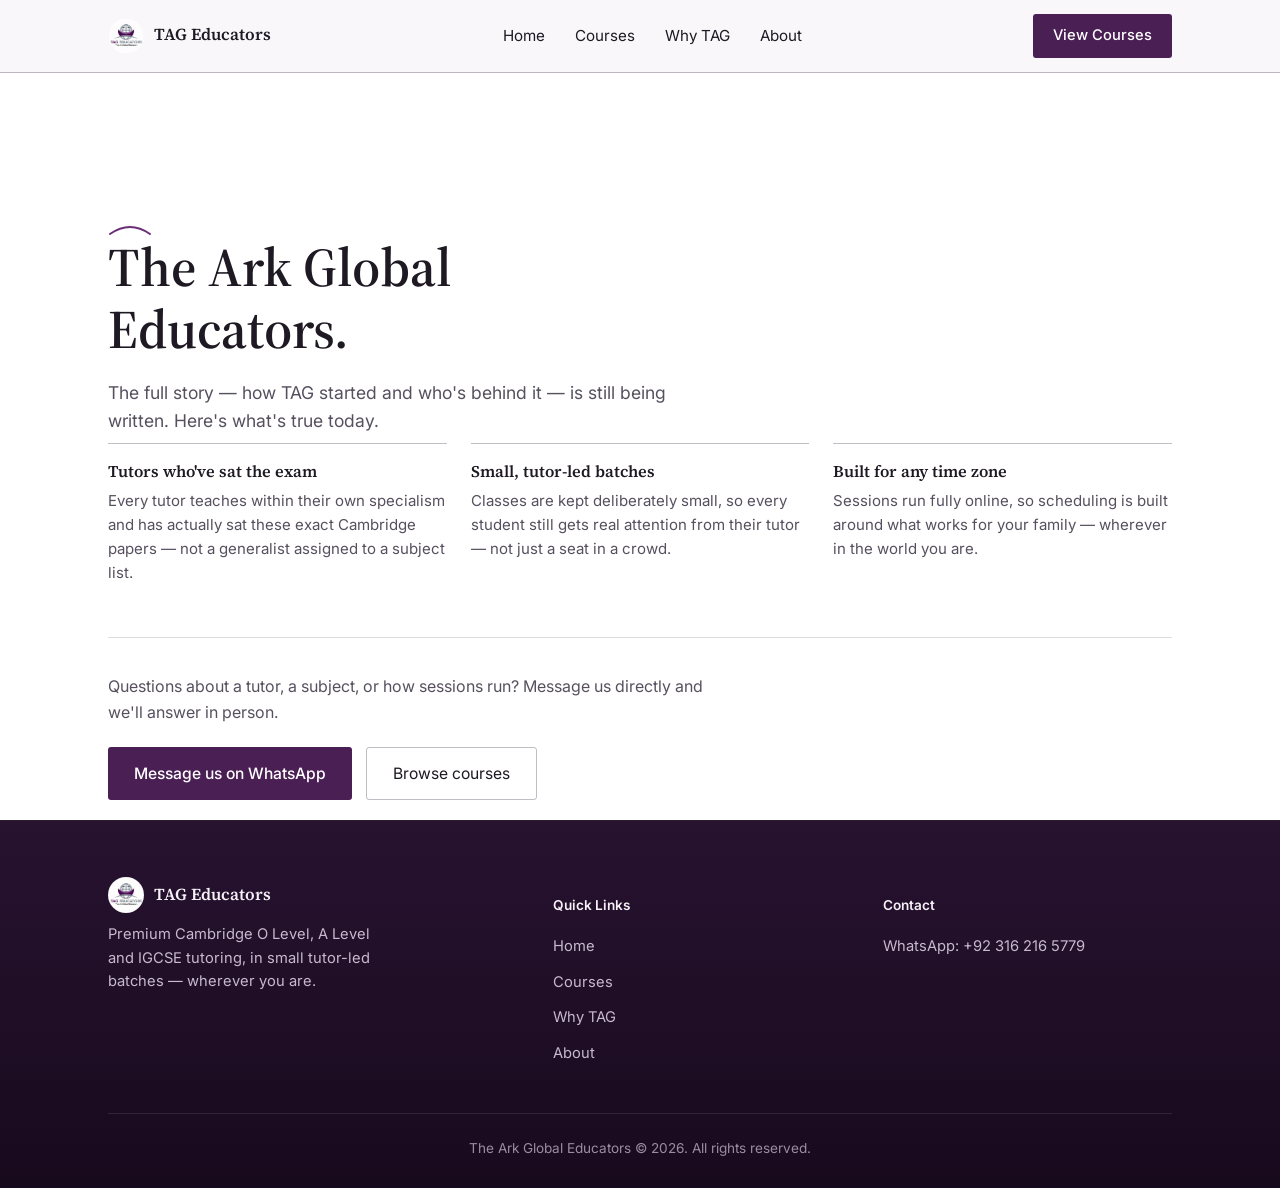
==== commit 717a9983: "Add files via upload" ====
--- a/about.html
+++ b/about.html
@@ -46,8 +46,8 @@
           <p>Every tutor teaches within their own specialism and has actually sat these exact Cambridge papers — not a generalist assigned to a subject list.</p>
         </div>
         <div class="about-point">
-          <h3>Strictly one-to-one</h3>
-          <p>No batches sharing a tutor's attention. Every session is a single tutor working with a single student, live and fully online.</p>
+          <h3>Small, tutor-led batches</h3>
+          <p>Classes are kept deliberately small, so every student still gets real attention from their tutor — not just a seat in a crowd.</p>
         </div>
         <div class="about-point">
           <h3>Built for any time zone</h3>
@@ -74,7 +74,7 @@
           <img src="logo.png" alt="TAG Educators logo" style="height:36px;width:36px;">
           <span>TAG Educators</span>
         </a>
-        <p>Premium Cambridge O Level, A Level and IGCSE tutoring — one-to-one, wherever you are.</p>
+        <p>Premium Cambridge O Level, A Level and IGCSE tutoring, in small tutor-led batches — wherever you are.</p>
       </div>
       <div class="footer-col">
         <h4>Quick Links</h4>
--- a/styles.css
+++ b/styles.css
@@ -6,17 +6,17 @@
 
 :root{
   --bg: #FFFFFF;
-  --bg-panel: #FAF8FB;
-  --bg-panel-2: #F1ECF3;
-  --line: rgba(42,26,48,0.10);
-  --line-strong: rgba(42,26,48,0.18);
-  --plum: #5A2A64;
+  --bg-panel: #F3EDF6;
+  --bg-panel-2: #E8DCEC;
+  --line: rgba(37,20,44,0.15);
+  --line-strong: rgba(37,20,44,0.28);
+  --plum: #4A1F54;
   --plum-light: #7A3B85;
-  --plum-glow: #7A3B85;
-  --slate: #55606E;
-  --gold: #5A2A64;
-  --text: #2B2530;
-  --text-muted: #6A6873;
+  --plum-glow: #6B2F78;
+  --slate: #454E5A;
+  --gold: #4A1F54;
+  --text: #1E1922;
+  --text-muted: #57505F;
 
   --serif: 'Source Serif 4', ui-serif, Georgia, serif;
   --sans: 'Inter', system-ui, sans-serif;
@@ -73,9 +73,9 @@
 header{
   position:sticky;
   top:0;
-  background:rgba(255,255,255,0.88);
+  background:rgba(250,247,251,0.92);
   backdrop-filter:blur(10px);
-  border-bottom:1px solid var(--line);
+  border-bottom:1px solid var(--line-strong);
   z-index:50;
 }
 nav{
@@ -185,23 +185,24 @@
 
 /* ---------- Footer ---------- */
 footer{
-  background:var(--bg-panel);
-  border-top:1px solid var(--line);
+  background:linear-gradient(180deg, #271230, #180A1D);
+  border-top:1px solid rgba(255,255,255,0.08);
   padding:56px 0 28px;
 }
+footer h1,footer h2,footer h3,footer .brand span{color:#F5F1F6;}
 .footer-grid{display:grid;grid-template-columns:1.4fr 1fr 1fr;gap:40px;}
-.footer-brand .arc-mark{margin:16px 0 0;}
-.footer-brand p{margin-top:10px;font-size:0.92rem;max-width:32ch;}
-.footer-col h4{font-size:0.85rem;font-weight:600;margin-bottom:16px;color:var(--text);}
+.footer-brand .arc-mark{margin:16px 0 0;stroke:#B27BC0;}
+.footer-brand p{margin-top:10px;font-size:0.92rem;max-width:32ch;color:#C7B9CE;}
+.footer-col h4{font-size:0.85rem;font-weight:600;margin-bottom:16px;color:#F5F1F6;}
 .footer-col ul{list-style:none;margin:0;padding:0;display:flex;flex-direction:column;gap:10px;}
-.footer-col a{text-decoration:none;font-size:0.92rem;color:var(--text-muted);transition:color .15s ease;}
-.footer-col a:hover{color:var(--plum-glow);}
+.footer-col a{text-decoration:none;font-size:0.92rem;color:#C7B9CE;transition:color .15s ease;}
+.footer-col a:hover{color:#D9A8E6;}
 .footer-bottom{
   margin-top:48px;
   padding-top:24px;
-  border-top:1px solid var(--line);
+  border-top:1px solid rgba(255,255,255,0.1);
   font-size:0.85rem;
-  color:var(--text-muted);
+  color:#9C8BA3;
   text-align:center;
 }
 
@@ -221,7 +222,7 @@
   content:"";
   position:absolute;
   inset:0;
-  background:radial-gradient(ellipse at 50% 30%, rgba(122,59,133,0.12), transparent 65%);
+  background:radial-gradient(ellipse at 50% 30%, rgba(107,47,120,0.20), transparent 65%);
   pointer-events:none;
   z-index:0;
 }
@@ -244,7 +245,7 @@
 }
 .hero-search:focus-within{
   border-color:var(--plum-glow);
-  box-shadow:0 0 0 4px color-mix(in srgb, var(--plum-glow) 14%, transparent);
+  box-shadow:0 0 0 4px color-mix(in srgb, var(--plum-glow) 20%, transparent);
 }
 .hero-search input{
   flex:1;border:none;outline:none;background:transparent;
@@ -321,11 +322,85 @@
 .faq-a p{padding:0 26px 22px;font-size:0.97rem;max-width:none;}
 .faq-item.open .faq-a{max-height:200px;}
 
-/* ---------- Stats / testimonials ---------- */
+/* ---------- Stats band (trust numbers, homepage) ---------- */
+.stats-band{
+  padding:52px 0;
+  background:var(--bg-panel);
+  border-top:1px solid var(--line);
+  border-bottom:1px solid var(--line);
+}
+.stats-band-grid{display:grid;grid-template-columns:repeat(4,1fr);gap:1px;background:var(--line);}
+.stat-block{background:var(--bg-panel);padding:6px 20px;text-align:center;}
+.stat-block-figure{display:flex;align-items:baseline;justify-content:center;gap:2px;}
+.stat-block-figure .stat-num{font-size:clamp(2rem, 1.6rem + 1.2vw, 2.7rem);}
+.stat-block-suffix{font-family:var(--serif);font-weight:700;font-size:1.5rem;color:var(--gold);}
+.stat-block-label{margin-top:6px;font-size:0.82rem;letter-spacing:0.03em;text-transform:uppercase;color:var(--text-muted);}
+@media (max-width:640px){.stats-band-grid{grid-template-columns:repeat(2,1fr);gap:1px;}.stat-block{padding:16px 10px;}}
+
+/* ---------- Results (grade breakdown + trajectory) ---------- */
+.results-layout{display:grid;grid-template-columns:0.9fr 1.1fr;gap:56px;align-items:center;}
+.donut-card{
+  display:flex;align-items:center;gap:28px;flex-wrap:wrap;
+  background:var(--bg-panel);border:1px solid var(--line);border-radius:4px;padding:32px;
+}
+.donut{
+  width:148px;height:148px;border-radius:50%;flex-shrink:0;
+  background:conic-gradient(var(--plum) 0% 67.6%, var(--plum-light) 67.6% 94.6%, var(--slate) 94.6% 100%);
+  position:relative;
+}
+.donut::after{
+  content:"";position:absolute;inset:22px;
+  background:var(--bg-panel);border-radius:50%;
+  z-index:1;
+}
+.donut-total{
+  position:absolute;inset:22px;
+  display:flex;flex-direction:column;align-items:center;justify-content:center;
+  font-family:var(--serif);
+  z-index:2;
+}
+.donut-total .n{font-size:1.6rem;font-weight:700;color:var(--text);}
+.donut-total .l{font-size:0.68rem;color:var(--text-muted);text-transform:uppercase;letter-spacing:0.03em;}
+.donut-legend{display:flex;flex-direction:column;gap:12px;}
+.donut-legend .row{display:flex;align-items:center;gap:10px;font-size:0.95rem;color:var(--text);}
+.donut-legend .dot{width:11px;height:11px;border-radius:50%;flex-shrink:0;}
+.donut-legend .row b{font-family:var(--serif);}
+.results-copy h2{font-size:var(--fs-h2);}
+.results-copy p{margin-top:14px;font-size:1.02rem;}
+.trajectory{display:flex;align-items:center;gap:10px;margin-top:24px;flex-wrap:wrap;}
+.trajectory .chip{
+  padding:8px 16px;border-radius:20px;border:1px solid var(--line-strong);
+  font-family:var(--serif);font-weight:600;font-size:0.95rem;color:var(--text);
+  background:var(--bg-panel);
+}
+.trajectory .chip.up{color:#fff;background:var(--plum);border-color:var(--plum);}
+.trajectory svg{color:var(--plum-glow);flex-shrink:0;}
+@media (max-width:900px){
+  .results-layout{grid-template-columns:1fr;gap:36px;}
+  .donut-card{justify-content:center;}
+}
+
+/* ---------- Feature grid ("what you get") ---------- */
+.feature-grid{display:grid;grid-template-columns:repeat(3,1fr);gap:1px;background:var(--line);border:1px solid var(--line);}
+.feature-item{background:var(--bg-panel);padding:30px 26px;}
+.feature-item .icon{
+  width:42px;height:42px;border-radius:10px;
+  background:color-mix(in srgb, var(--plum-glow) 20%, transparent);
+  color:var(--plum-glow);
+  display:flex;align-items:center;justify-content:center;
+  margin-bottom:16px;
+}
+.feature-item .icon svg{width:21px;height:21px;}
+.feature-item h3{font-size:1.02rem;}
+.feature-item p{margin-top:8px;font-size:0.92rem;}
+@media (max-width:900px){.feature-grid{grid-template-columns:repeat(2,1fr);}}
+@media (max-width:640px){.feature-grid{grid-template-columns:1fr;}}
+/* ---------- Testimonials ---------- */
 .stats-grid{display:grid;grid-template-columns:repeat(4,1fr);gap:1px;background:var(--line);border:1px solid var(--line);}
 .stat-card{background:var(--bg-panel);padding:36px 24px;text-align:center;}
 .stat-num{font-family:var(--serif);font-size:2.5rem;font-weight:700;color:var(--gold);}
 .stat-label{margin-top:8px;font-size:0.9rem;color:var(--text-muted);}
+.testimonial-author{font-family:var(--serif);font-weight:600;color:var(--plum);font-size:1rem;margin-top:16px;}
 .stats-note{text-align:center;font-size:0.82rem;color:var(--text-muted);margin-top:20px;opacity:0.7;}
 
 /* ---------- Final CTA band ---------- */
@@ -372,7 +447,7 @@
 .subject-card .arc-mark{stroke:var(--plum-glow);margin-bottom:16px;}
 .subject-card .icon{
   width:40px;height:40px;border-radius:10px;
-  background:color-mix(in srgb, var(--plum-glow) 14%, transparent);
+  background:color-mix(in srgb, var(--plum-glow) 20%, transparent);
   color:var(--plum-glow);
   display:flex;align-items:center;justify-content:center;
   margin-bottom:14px;
@@ -409,8 +484,8 @@
   position:fixed;
   inset:0;
   z-index:-1;
-  color:var(--plum-glow);
-  opacity:0.05;
+  color:var(--plum);
+  opacity:0.16;
   pointer-events:none;
 }
 #subjectPatternLayer svg{width:100%;height:100%;}
@@ -421,7 +496,7 @@
 .back-link .go-arc{transform:scaleX(-1);}
 .subject-hero .subject-icon{
   width:52px;height:52px;border-radius:12px;
-  background:color-mix(in srgb, var(--plum-glow) 14%, transparent);
+  background:color-mix(in srgb, var(--plum-glow) 20%, transparent);
   color:var(--plum-glow);
   display:flex;align-items:center;justify-content:center;
   margin-bottom:18px;
@@ -441,7 +516,7 @@
 }
 .tutor-avatar{
   flex-shrink:0;width:56px;height:56px;border-radius:50%;
-  background:color-mix(in srgb, var(--plum-glow) 14%, transparent);
+  background:color-mix(in srgb, var(--plum-glow) 20%, transparent);
   color:var(--plum-glow);display:flex;align-items:center;justify-content:center;
 }
 .tutor-label{display:block;font-size:0.8rem;text-transform:uppercase;letter-spacing:0.04em;color:var(--plum-glow);margin-bottom:6px;}
@@ -464,7 +539,7 @@
 }
 .register-card h2{font-size:1.45rem;}
 .register-card > p{margin-top:12px;font-size:0.98rem;}
-.subject-pill{display:inline-flex;margin-top:16px;padding:7px 16px;border-radius:20px;background:color-mix(in srgb, var(--plum-glow) 14%, transparent);color:var(--plum-glow);font-size:0.86rem;font-weight:500;}
+.subject-pill{display:inline-flex;margin-top:16px;padding:7px 16px;border-radius:20px;background:color-mix(in srgb, var(--plum-glow) 20%, transparent);color:var(--plum-glow);font-size:0.86rem;font-weight:500;}
 .register-note{margin-top:18px;font-size:0.87rem;color:var(--text-muted);}
 .reg-form{margin-top:26px;display:flex;flex-direction:column;gap:18px;}
 .field label{display:block;font-size:0.9rem;font-weight:500;color:var(--text);margin-bottom:7px;}
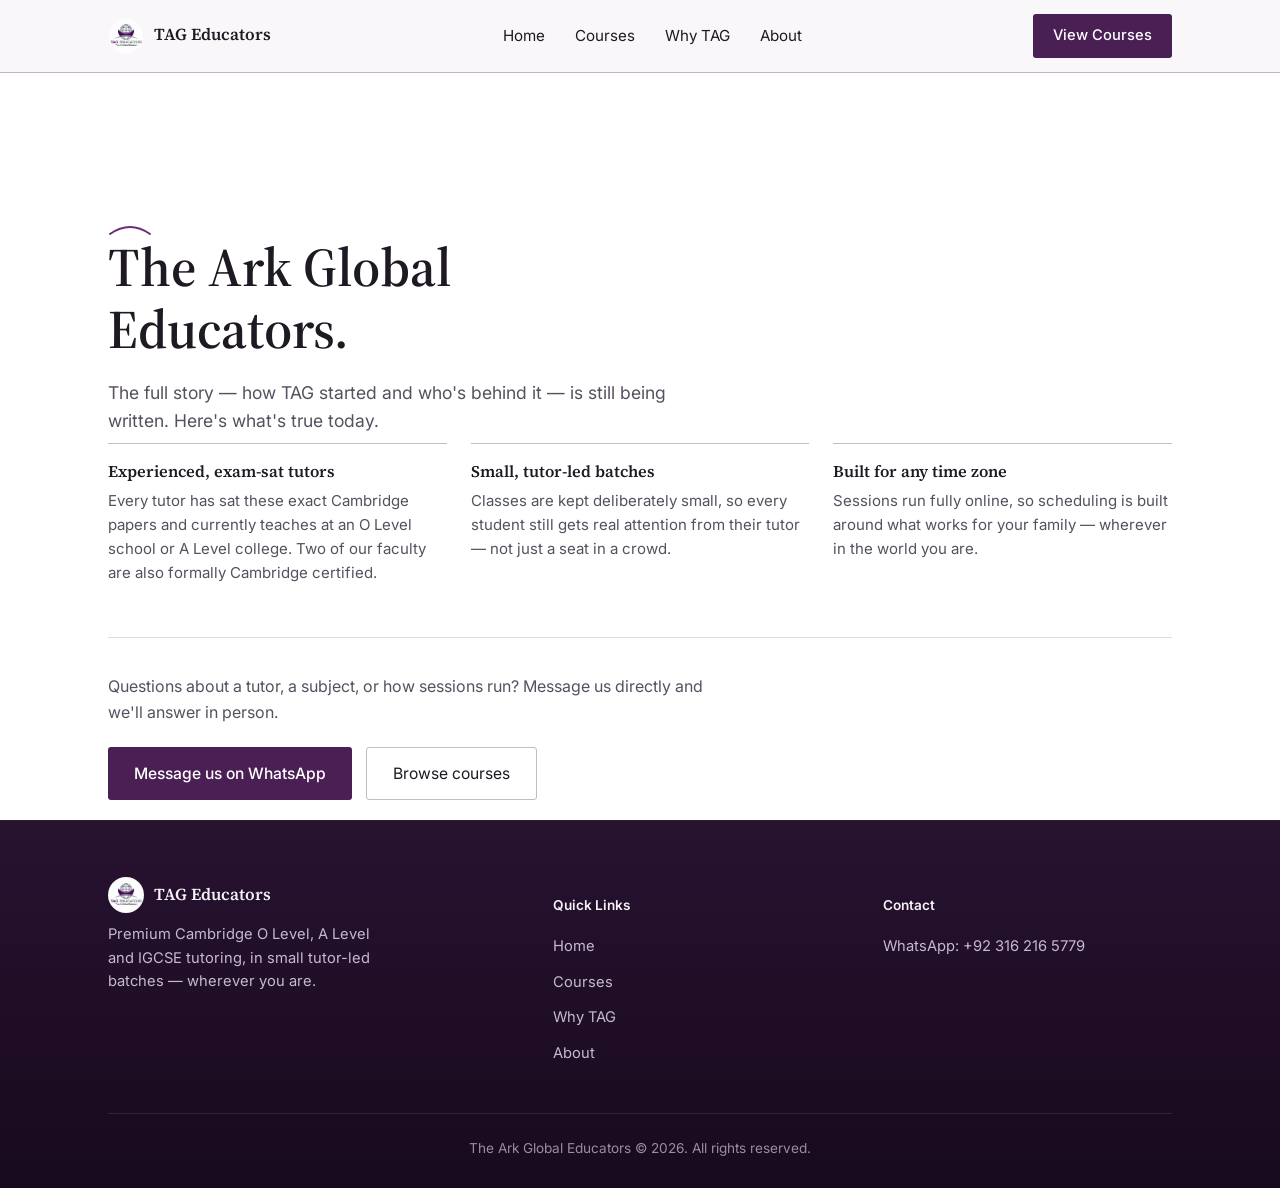
==== commit 40bab118: "Add files via upload" ====
--- a/about.html
+++ b/about.html
@@ -42,8 +42,8 @@
 
       <div class="about-points reveal-stagger">
         <div class="about-point">
-          <h3>Tutors who've sat the exam</h3>
-          <p>Every tutor teaches within their own specialism and has actually sat these exact Cambridge papers — not a generalist assigned to a subject list.</p>
+          <h3>Experienced, exam-sat tutors</h3>
+          <p>Every tutor has sat these exact Cambridge papers and currently teaches at an O Level school or A Level college. Two of our faculty are also formally Cambridge certified.</p>
         </div>
         <div class="about-point">
           <h3>Small, tutor-led batches</h3>
--- a/styles.css
+++ b/styles.css
@@ -232,6 +232,17 @@
 .hero-sub{margin:22px auto 0;font-size:1.15rem;max-width:52ch;}
 .hero .btn-row{margin-top:34px;}
 
+/* ---------- Hero trust strip (tutor credentials) ---------- */
+.trust-strip{
+  display:flex;flex-wrap:wrap;align-items:center;justify-content:center;
+  gap:8px 12px;margin-top:20px;
+  font-size:0.86rem;color:var(--text-muted);
+}
+.trust-strip span{display:inline-flex;align-items:center;gap:6px;}
+.trust-strip svg{color:var(--plum-glow);flex-shrink:0;}
+.trust-strip .dot-sep{color:var(--line-strong);}
+@media (max-width:640px){.trust-strip{font-size:0.8rem;gap:6px 10px;}}
+
 /* ---------- Hero subject search ---------- */
 .hero-search{
   position:relative;
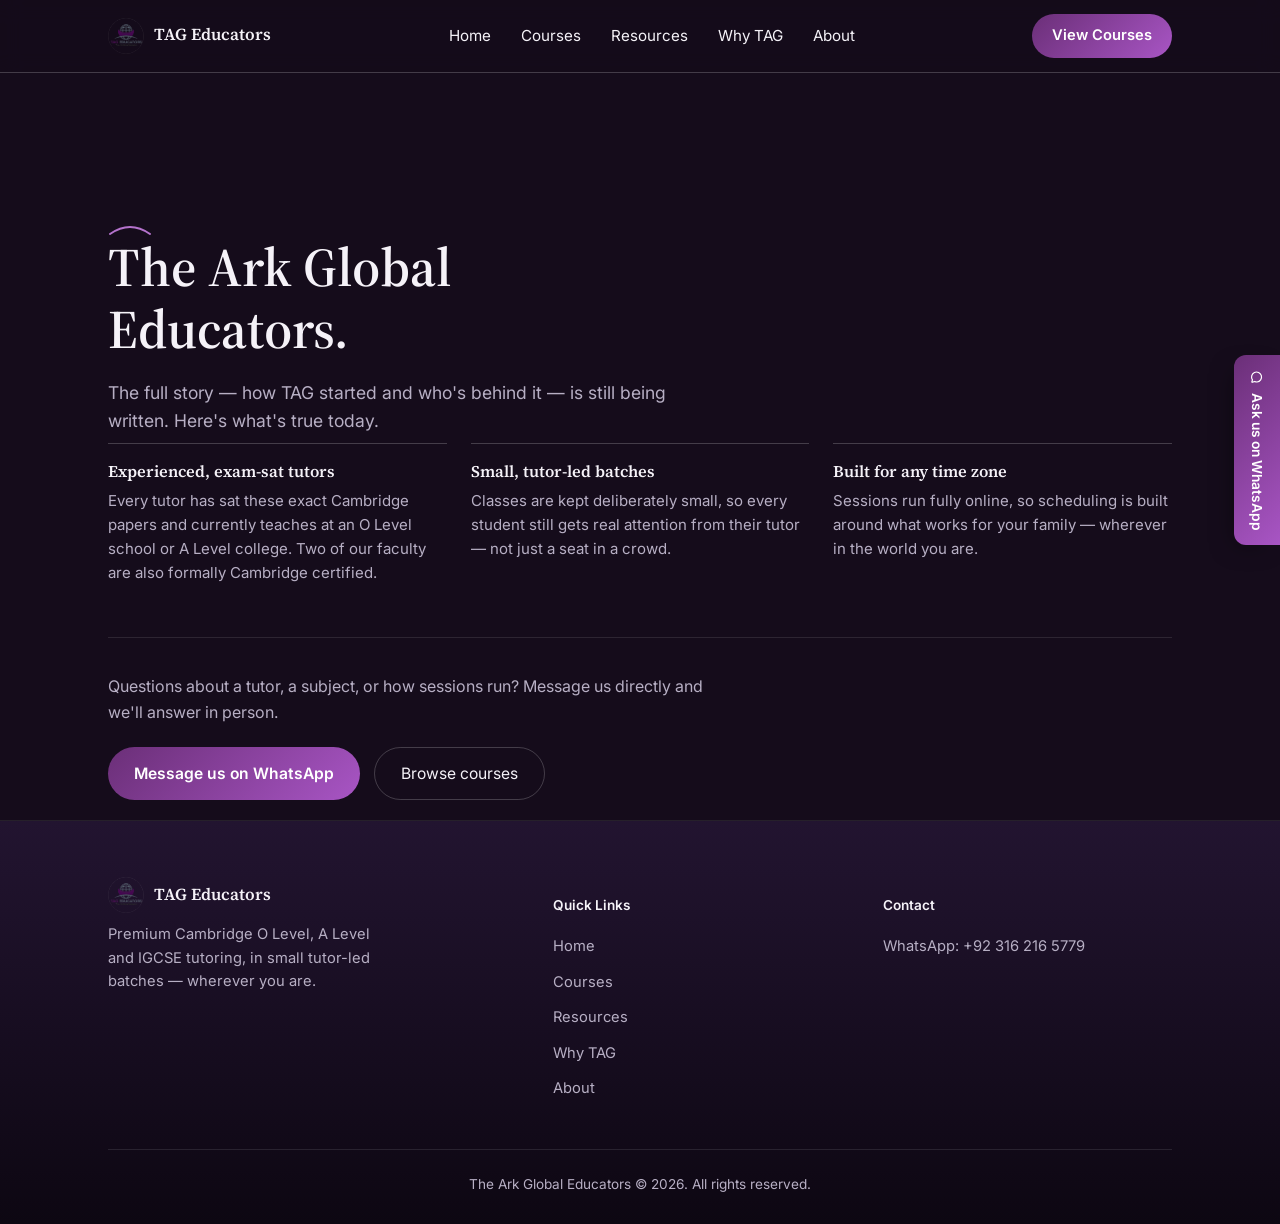
==== commit a715d83f: "Add files via upload" ====
--- a/about.html
+++ b/about.html
@@ -13,16 +13,21 @@
 <script>if(sessionStorage.getItem('tagEntering')==='1'){document.documentElement.classList.add('tag-arriving');}</script>
 </head>
 <body>
+<a href="https://wa.me/923162165779" target="_blank" rel="noopener" class="ask-tab">
+  <svg width="16" height="16" viewBox="0 0 24 24" fill="none"><path d="M4 20l1.2-3.6A7.5 7.5 0 1112 19.5a7.4 7.4 0 01-3.4-.8L4 20" stroke="currentColor" stroke-width="1.8" stroke-linejoin="round"/></svg>
+  Ask us on WhatsApp
+</a>
 
 <header>
   <nav>
     <a href="index.html" class="brand">
-      <img src="logo.png" alt="TAG Educators logo">
+      <img src="logo-transparent.png" alt="TAG Educators logo">
       <span>TAG Educators</span>
     </a>
     <ul class="nav-links" id="navLinks">
       <li><a href="index.html">Home</a></li>
       <li><a href="courses.html">Courses</a></li>
+      <li><a href="resources.html">Resources</a></li>
       <li><a href="index.html#why">Why TAG</a></li>
       <li><a href="about.html">About</a></li>
     </ul>
@@ -71,7 +76,7 @@
     <div class="footer-grid">
       <div class="footer-brand">
         <a href="index.html" class="brand">
-          <img src="logo.png" alt="TAG Educators logo" style="height:36px;width:36px;">
+          <img src="logo-transparent.png" alt="TAG Educators logo" style="height:36px;width:36px;">
           <span>TAG Educators</span>
         </a>
         <p>Premium Cambridge O Level, A Level and IGCSE tutoring, in small tutor-led batches — wherever you are.</p>
@@ -81,6 +86,7 @@
         <ul>
           <li><a href="index.html">Home</a></li>
           <li><a href="courses.html">Courses</a></li>
+          <li><a href="resources.html">Resources</a></li>
           <li><a href="index.html#why">Why TAG</a></li>
           <li><a href="about.html">About</a></li>
         </ul>
--- a/styles.css
+++ b/styles.css
@@ -5,18 +5,22 @@
    transition moment between pages. Everything else stays quiet. */
 
 :root{
-  --bg: #FFFFFF;
-  --bg-panel: #F3EDF6;
-  --bg-panel-2: #E8DCEC;
-  --line: rgba(37,20,44,0.15);
-  --line-strong: rgba(37,20,44,0.28);
-  --plum: #4A1F54;
-  --plum-light: #7A3B85;
-  --plum-glow: #6B2F78;
-  --slate: #454E5A;
-  --gold: #4A1F54;
-  --text: #1E1922;
-  --text-muted: #57505F;
+  --bg: #150C1B;
+  --bg-panel: #221430;
+  --bg-panel-2: #2E1C3F;
+  --line: rgba(255,255,255,0.10);
+  --line-strong: rgba(255,255,255,0.20);
+  --plum: #6B2F78;
+  --plum-light: #A855C4;
+  --plum-glow: #B472CC;
+  --slate: #9FA6B5;
+  --gold: #C77FDC;
+  --text: #F5F2F8;
+  --text-muted: #B7AFC4;
+  --ink: #1E1922;
+  --ink-muted: #6A6374;
+  --danger: #E8899E;
+  --success: #7FCB9A;
 
   --serif: 'Source Serif 4', ui-serif, Georgia, serif;
   --sans: 'Inter', system-ui, sans-serif;
@@ -73,7 +77,7 @@
 header{
   position:sticky;
   top:0;
-  background:rgba(250,247,251,0.92);
+  background:rgba(21,12,27,0.85);
   backdrop-filter:blur(10px);
   border-bottom:1px solid var(--line-strong);
   z-index:50;
@@ -101,43 +105,43 @@
 }
 .nav-links a:hover{border-color:var(--plum-glow);color:var(--plum-glow);}
 .nav-cta{
-  background:var(--plum);
+  background:linear-gradient(135deg, var(--plum), var(--plum-light));
   color:#fff;
   padding:10px 20px;
-  border-radius:3px;
+  border-radius:30px;
   text-decoration:none;
   font-size:0.92rem;
-  font-weight:500;
-  transition:background .15s ease;
+  font-weight:600;
+  transition:filter .15s ease, transform .15s ease;
   white-space:nowrap;
   flex-shrink:0;
 }
-.nav-cta:hover{background:var(--plum-light);}
+.nav-cta:hover{filter:brightness(1.12);transform:translateY(-1px);}
 .menu-btn{display:none;background:none;border:none;cursor:pointer;padding:6px;flex-shrink:0;}
 .menu-btn span{display:block;width:22px;height:2px;background:var(--text);margin:5px 0;}
 
 /* ---------- Buttons ---------- */
 .btn-primary{
-  background:var(--plum);
+  background:linear-gradient(135deg, var(--plum), var(--plum-light));
   color:#fff;
   padding:13px 26px;
-  border-radius:3px;
+  border-radius:30px;
   text-decoration:none;
   font-size:0.98rem;
-  font-weight:500;
+  font-weight:600;
   display:inline-flex;
   align-items:center;
   gap:9px;
   border:none;
   cursor:pointer;
-  transition:background .15s ease, transform .15s ease;
-}
-.btn-primary:hover{background:var(--plum-light);transform:translateY(-1px);}
+  transition:filter .15s ease, transform .15s ease;
+}
+.btn-primary:hover{filter:brightness(1.12);transform:translateY(-1px);}
 .btn-primary:disabled{opacity:0.6;cursor:not-allowed;transform:none;}
 .btn-secondary{
   padding:13px 26px;
   border:1px solid var(--line-strong);
-  border-radius:3px;
+  border-radius:30px;
   text-decoration:none;
   font-size:0.98rem;
   color:var(--text);
@@ -185,24 +189,23 @@
 
 /* ---------- Footer ---------- */
 footer{
-  background:linear-gradient(180deg, #271230, #180A1D);
-  border-top:1px solid rgba(255,255,255,0.08);
+  background:linear-gradient(180deg, var(--bg-panel), #0D0712);
+  border-top:1px solid var(--line);
   padding:56px 0 28px;
 }
-footer h1,footer h2,footer h3,footer .brand span{color:#F5F1F6;}
 .footer-grid{display:grid;grid-template-columns:1.4fr 1fr 1fr;gap:40px;}
-.footer-brand .arc-mark{margin:16px 0 0;stroke:#B27BC0;}
-.footer-brand p{margin-top:10px;font-size:0.92rem;max-width:32ch;color:#C7B9CE;}
-.footer-col h4{font-size:0.85rem;font-weight:600;margin-bottom:16px;color:#F5F1F6;}
+.footer-brand .arc-mark{margin:16px 0 0;}
+.footer-brand p{margin-top:10px;font-size:0.92rem;max-width:32ch;}
+.footer-col h4{font-size:0.85rem;font-weight:600;margin-bottom:16px;color:var(--text);}
 .footer-col ul{list-style:none;margin:0;padding:0;display:flex;flex-direction:column;gap:10px;}
-.footer-col a{text-decoration:none;font-size:0.92rem;color:#C7B9CE;transition:color .15s ease;}
-.footer-col a:hover{color:#D9A8E6;}
+.footer-col a{text-decoration:none;font-size:0.92rem;color:var(--text-muted);transition:color .15s ease;}
+.footer-col a:hover{color:var(--plum-glow);}
 .footer-bottom{
   margin-top:48px;
   padding-top:24px;
-  border-top:1px solid rgba(255,255,255,0.1);
+  border-top:1px solid var(--line);
   font-size:0.85rem;
-  color:#9C8BA3;
+  color:var(--text-muted);
   text-align:center;
 }
 
@@ -214,27 +217,76 @@
   min-height:88vh;
   display:flex;
   align-items:center;
-  padding:130px 0 60px;
+  padding:150px 0 60px;
   overflow:hidden;
 }
-.hero-canvas{position:absolute;inset:0;width:100%;height:100%;z-index:0;}
 .hero::after{
   content:"";
   position:absolute;
   inset:0;
-  background:radial-gradient(ellipse at 50% 30%, rgba(107,47,120,0.20), transparent 65%);
+  background:
+    radial-gradient(ellipse 60% 50% at 18% 20%, color-mix(in srgb, var(--plum-light) 30%, transparent), transparent 70%),
+    radial-gradient(ellipse 50% 60% at 85% 70%, color-mix(in srgb, var(--plum) 35%, transparent), transparent 70%);
   pointer-events:none;
   z-index:0;
 }
-.hero-content{position:relative;z-index:1;text-align:center;max-width:760px;margin:0 auto;}
-.hero-content .arc-mark{margin:0 auto 22px;}
-.hero h1{font-size:var(--fs-hero);letter-spacing:-0.01em;}
-.hero-sub{margin:22px auto 0;font-size:1.15rem;max-width:52ch;}
-.hero .btn-row{margin-top:34px;}
+.hero-grid{
+  position:relative;z-index:1;
+  display:grid;grid-template-columns:1.05fr 0.95fr;gap:48px;align-items:center;
+}
+.hero-copy h1{font-size:var(--fs-hero);letter-spacing:-0.01em;text-align:left;}
+.hero-copy .arc-mark{margin:0 0 22px;}
+.grad-text{
+  background:linear-gradient(90deg, var(--plum-glow), var(--gold));
+  -webkit-background-clip:text;background-clip:text;color:transparent;
+}
+.hero-sub{margin:22px 0 0;font-size:1.15rem;max-width:52ch;text-align:left;}
+.hero .btn-row{margin-top:34px;justify-content:flex-start;}
+.trust-strip{justify-content:flex-start;}
+
+/* ---------- Hero photo collage (arches + badges) ---------- */
+/* Real tutor/student photos go in the .hero-arch-photo divs — swap the
+   placeholder glyph for an <img> once real, consented photos are ready. */
+.hero-visual{position:relative;height:460px;}
+.hero-arch{
+  position:absolute;
+  border-radius:120px 120px 20px 20px;
+  overflow:hidden;
+  box-shadow:0 30px 60px -20px rgba(0,0,0,0.6);
+}
+.hero-arch-photo{
+  width:100%;height:100%;
+  display:flex;align-items:center;justify-content:center;
+  color:rgba(255,255,255,0.5);
+}
+.hero-arch-photo svg{width:38%;height:38%;}
+.hero-arch.a1{width:44%;height:78%;left:2%;top:8%;background:linear-gradient(160deg, var(--plum), var(--bg-panel-2));z-index:2;}
+.hero-arch.a2{width:40%;height:60%;right:4%;top:0;background:linear-gradient(160deg, var(--plum-light), var(--plum));z-index:1;}
+.hero-arch.a3{width:36%;height:52%;right:14%;bottom:0;background:linear-gradient(160deg, var(--slate), var(--bg-panel));z-index:1;}
+.hero-badge{
+  position:absolute;
+  background:var(--bg-panel);
+  border:1px solid var(--line-strong);
+  border-radius:14px;
+  padding:12px 16px;
+  box-shadow:0 16px 34px -14px rgba(0,0,0,0.6);
+  z-index:3;
+}
+.hero-badge .n{font-family:var(--serif);font-weight:700;font-size:1.3rem;color:var(--gold);display:block;}
+.hero-badge .l{font-size:0.72rem;color:var(--text-muted);text-transform:uppercase;letter-spacing:0.03em;}
+.hero-badge.hb1{left:0;bottom:10%;}
+.hero-badge.hb2{right:8%;top:14%;}
+@media (max-width:900px){
+  .hero-grid{grid-template-columns:1fr;}
+  .hero-copy h1,.hero-sub{text-align:center;}
+  .hero-copy .arc-mark{margin:0 auto 22px;}
+  .hero .btn-row,.trust-strip{justify-content:center;}
+  .hero-visual{height:340px;max-width:420px;margin:0 auto;}
+}
 
 /* ---------- Hero trust strip (tutor credentials) ---------- */
 .trust-strip{
-  display:flex;flex-wrap:wrap;align-items:center;justify-content:center;
+  display:flex;flex-wrap:wrap;align-items:center;
   gap:8px 12px;margin-top:20px;
   font-size:0.86rem;color:var(--text-muted);
 }
@@ -244,40 +296,52 @@
 @media (max-width:640px){.trust-strip{font-size:0.8rem;gap:6px 10px;}}
 
 /* ---------- Hero subject search ---------- */
+/* Deliberately a bright card against the dark hero — the one "light" object
+   in the scene, same move the reference makes with its search box. */
 .hero-search{
   position:relative;
   display:flex;align-items:center;gap:8px;
-  max-width:460px;margin:30px auto 0;
-  background:#fff;
-  border:1px solid var(--line-strong);
-  border-radius:40px;
-  padding:6px 6px 6px 22px;
-  transition:box-shadow .2s ease, border-color .2s ease;
+  max-width:460px;margin:32px 0 0;
+  background:#FBF8FC;
+  border:1px solid rgba(0,0,0,0.06);
+  border-radius:14px;
+  padding:8px;
+  box-shadow:0 20px 40px -18px rgba(0,0,0,0.55);
+  transition:box-shadow .2s ease;
 }
 .hero-search:focus-within{
-  border-color:var(--plum-glow);
-  box-shadow:0 0 0 4px color-mix(in srgb, var(--plum-glow) 20%, transparent);
-}
-.hero-search input{
-  flex:1;border:none;outline:none;background:transparent;
-  font-family:var(--sans);font-size:0.97rem;color:var(--text);padding:11px 0;
-}
-.hero-search input::placeholder{color:var(--text-muted);}
+  box-shadow:0 20px 40px -18px rgba(0,0,0,0.55), 0 0 0 4px color-mix(in srgb, var(--plum-glow) 35%, transparent);
+}
+.hero-search select{
+  flex:1;min-width:0;border:none;outline:none;background:transparent;
+  font-family:var(--sans);font-size:0.93rem;color:var(--ink);padding:11px 10px;
+  border-right:1px solid rgba(0,0,0,0.08);
+  appearance:none;-webkit-appearance:none;
+  background-image:url("data:image/svg+xml,%3Csvg xmlns='http://www.w3.org/2000/svg' width='10' height='6' viewBox='0 0 10 6'%3E%3Cpath d='M1 1l4 4 4-4' stroke='%236A6374' stroke-width='1.5' fill='none' stroke-linecap='round' stroke-linejoin='round'/%3E%3C/svg%3E");
+  background-repeat:no-repeat;background-position:right 10px center;
+  padding-right:24px;cursor:pointer;
+}
+.hero-search select:last-of-type{border-right:none;}
 .hero-search button{
-  flex-shrink:0;width:40px;height:40px;border-radius:50%;border:none;
-  background:var(--plum);color:#fff;cursor:pointer;
+  flex-shrink:0;width:40px;height:40px;border-radius:10px;border:none;
+  background:linear-gradient(135deg, var(--plum), var(--plum-light));color:#fff;cursor:pointer;
   display:flex;align-items:center;justify-content:center;
-  transition:background .15s ease;
-}
-.hero-search button:hover{background:var(--plum-light);}
+  transition:filter .15s ease;
+}
+.hero-search button:hover{filter:brightness(1.12);}
 @keyframes searchPulse{
-  0%{box-shadow:0 0 0 0 color-mix(in srgb, var(--plum-glow) 45%, transparent);}
-  100%{box-shadow:0 0 0 16px color-mix(in srgb, var(--plum-glow) 0%, transparent);}
+  0%{box-shadow:0 20px 40px -18px rgba(0,0,0,0.55), 0 0 0 0 color-mix(in srgb, var(--plum-glow) 45%, transparent);}
+  100%{box-shadow:0 20px 40px -18px rgba(0,0,0,0.55), 0 0 0 16px color-mix(in srgb, var(--plum-glow) 0%, transparent);}
 }
 .hero-search.pulse{animation:searchPulse .55s ease;}
-.hero-search-status{margin-top:12px;font-size:0.87rem;min-height:1.3em;text-align:center;transition:opacity .2s ease;}
-.hero-search-status.success{color:var(--plum);}
-.hero-search-status.error{color:#9C3B52;}
+.hero-search-status{margin-top:12px;font-size:0.87rem;min-height:1.3em;text-align:left;transition:opacity .2s ease;}
+.hero-search-status.success{color:var(--plum-glow);}
+.hero-search-status.error{color:var(--danger);}
+@media (max-width:480px){
+  .hero-search{flex-wrap:wrap;}
+  .hero-search select{flex:1 1 100%;border-right:none;border-bottom:1px solid rgba(0,0,0,0.08);}
+  .hero-search button{margin-left:auto;}
+}
 
 /* ---------- Orbit strip (subjects, homepage) ---------- */
 #orbit{padding-top:64px;padding-bottom:64px;}
@@ -308,9 +372,16 @@
 .orbit-chip .lvl{font-size:0.78rem;color:var(--text-muted);margin-top:4px;display:block;}
 
 /* ---------- How it works ---------- */
+#how{
+  background:linear-gradient(180deg, var(--bg), var(--bg-panel) 40%, var(--bg));
+}
 .steps{display:grid;grid-template-columns:repeat(3,1fr);gap:24px;}
 .step{border-top:1px solid var(--line-strong);padding-top:20px;}
-.step .num{font-family:var(--serif);font-size:1.3rem;color:var(--plum-glow);}
+.step .num{
+  font-family:var(--serif);font-weight:700;font-size:2.4rem;
+  background:linear-gradient(90deg, var(--plum-glow), var(--gold));
+  -webkit-background-clip:text;background-clip:text;color:transparent;
+}
 .step h3{margin-top:10px;font-size:1.05rem;}
 .step p{margin-top:8px;font-size:0.94rem;}
 
@@ -414,6 +485,37 @@
 .testimonial-author{font-family:var(--serif);font-weight:600;color:var(--plum);font-size:1rem;margin-top:16px;}
 .stats-note{text-align:center;font-size:0.82rem;color:var(--text-muted);margin-top:20px;opacity:0.7;}
 
+/* ---------- Video reviews (YouTube, homepage) ---------- */
+.review-track{
+  display:flex;gap:18px;justify-content:center;flex-wrap:wrap;
+}
+.review-card{flex:0 0 auto;width:216px;}
+.review-frame{
+  position:relative;
+  aspect-ratio:9/16;
+  border-radius:10px;
+  overflow:hidden;
+  background:var(--bg-panel);
+  border:1px solid var(--line);
+  cursor:pointer;
+}
+.review-thumb{width:100%;height:100%;object-fit:cover;display:block;}
+.review-play{
+  position:absolute;inset:0;margin:auto;
+  width:54px;height:54px;border-radius:50%;
+  background:rgba(255,255,255,0.94);color:var(--plum);
+  border:none;display:flex;align-items:center;justify-content:center;
+  cursor:pointer;box-shadow:0 10px 24px -8px rgba(30,20,35,0.45);
+  transition:transform .15s ease;
+}
+.review-play svg{margin-left:2px;}
+.review-frame:hover .review-play{transform:scale(1.08);}
+.review-caption{margin-top:10px;font-size:0.86rem;color:var(--text-muted);text-align:center;}
+@media (max-width:640px){
+  .review-track{flex-wrap:nowrap;overflow-x:auto;justify-content:flex-start;padding-bottom:8px;}
+  .review-card{width:168px;}
+}
+
 /* ---------- Final CTA band ---------- */
 .cta-band{
   background:linear-gradient(180deg, var(--bg-panel), var(--bg-panel-2));
@@ -453,7 +555,7 @@
 .subject-card:hover{
   transform:translateY(-4px);
   border-color:color-mix(in srgb, var(--plum-glow) 55%, var(--line));
-  box-shadow:0 20px 36px -24px rgba(42,26,48,0.28);
+  box-shadow:0 20px 40px -20px rgba(0,0,0,0.7), 0 0 26px -6px color-mix(in srgb, var(--plum-glow) 45%, transparent);
 }
 .subject-card .arc-mark{stroke:var(--plum-glow);margin-bottom:16px;}
 .subject-card .icon{
@@ -495,8 +597,8 @@
   position:fixed;
   inset:0;
   z-index:-1;
-  color:var(--plum);
-  opacity:0.16;
+  color:var(--plum-glow);
+  opacity:0.22;
   pointer-events:none;
 }
 #subjectPatternLayer svg{width:100%;height:100%;}
@@ -545,28 +647,30 @@
 
 .register-card{
   position:sticky;top:96px;
-  border:1px solid var(--line);background:var(--bg-panel);
-  padding:34px 30px;border-radius:4px;
-}
-.register-card h2{font-size:1.45rem;}
-.register-card > p{margin-top:12px;font-size:0.98rem;}
-.subject-pill{display:inline-flex;margin-top:16px;padding:7px 16px;border-radius:20px;background:color-mix(in srgb, var(--plum-glow) 20%, transparent);color:var(--plum-glow);font-size:0.86rem;font-weight:500;}
-.register-note{margin-top:18px;font-size:0.87rem;color:var(--text-muted);}
+  background:#FBF8FC;
+  padding:34px 30px;border-radius:16px;
+  box-shadow:0 30px 60px -20px rgba(0,0,0,0.6);
+}
+.register-card h2,.register-card h3{color:var(--ink);font-size:1.45rem;}
+.register-card > p{margin-top:12px;font-size:0.98rem;color:var(--ink-muted);}
+.subject-pill{display:inline-flex;margin-top:16px;padding:7px 16px;border-radius:20px;background:color-mix(in srgb, var(--plum-glow) 16%, transparent);color:var(--plum);font-size:0.86rem;font-weight:600;}
+.register-note{margin-top:18px;font-size:0.87rem;color:var(--ink-muted);}
+.register-note a{color:var(--plum);}
 .reg-form{margin-top:26px;display:flex;flex-direction:column;gap:18px;}
-.field label{display:block;font-size:0.9rem;font-weight:500;color:var(--text);margin-bottom:7px;}
+.field label{display:block;font-size:0.9rem;font-weight:500;color:var(--ink);margin-bottom:7px;}
 .field input[type="text"],.field input[type="tel"],.field input[type="email"]{
-  width:100%;padding:11px 14px;border:1px solid var(--line-strong);border-radius:3px;
-  font-family:var(--sans);font-size:0.97rem;color:var(--text);background:#fff;
+  width:100%;padding:11px 14px;border:1px solid rgba(0,0,0,0.14);border-radius:8px;
+  font-family:var(--sans);font-size:0.97rem;color:var(--ink);background:#fff;
   transition:border-color .15s ease;
 }
 .field input:focus{outline:none;border-color:var(--plum-glow);}
 .radio-group,.checkbox-group{display:flex;flex-wrap:wrap;gap:9px 18px;}
-.radio-group label,.checkbox-group label{display:flex;align-items:center;gap:8px;font-size:0.93rem;font-weight:400;margin-bottom:0;cursor:pointer;color:var(--text);}
-.radio-group input,.checkbox-group input{accent-color:var(--plum-glow);width:16px;height:16px;cursor:pointer;}
+.radio-group label,.checkbox-group label{display:flex;align-items:center;gap:8px;font-size:0.93rem;font-weight:400;margin-bottom:0;cursor:pointer;color:var(--ink);}
+.radio-group input,.checkbox-group input{accent-color:var(--plum);width:16px;height:16px;cursor:pointer;}
 .reg-form .btn-primary{align-self:flex-start;margin-top:4px;}
 .form-status{margin-top:0;font-size:0.9rem;min-height:1.3em;max-width:none;}
-.form-status.success{color:#3F7A54;}
-.form-status.error{color:#9C3B52;}
+.form-status.success{color:#2F7A4A;}
+.form-status.error{color:#B23A55;}
 
 @media (max-width:900px){
   .subject-layout{grid-template-columns:1fr;}
@@ -594,6 +698,52 @@
 @media (max-width:640px){.about-hero{padding:120px 0 10px;}.about-hero h1{font-size:2rem;max-width:none;}}
 
 /* =====================================================================
+   Resources page
+   ===================================================================== */
+.resources-hero{padding:150px 0 36px;text-align:center;}
+.resources-hero h1{font-size:var(--fs-hero);}
+.resources-hero p{margin:14px auto 0;font-size:1.05rem;max-width:56ch;}
+
+.resources-grid{display:grid;grid-template-columns:repeat(3,1fr);gap:18px;}
+.resource-card{
+  border:1px solid var(--line);
+  background:var(--bg-panel);
+  padding:26px 24px;
+  border-radius:4px;
+}
+.resource-card .icon{
+  width:40px;height:40px;border-radius:10px;
+  background:color-mix(in srgb, var(--plum-glow) 20%, transparent);
+  color:var(--plum-glow);
+  display:flex;align-items:center;justify-content:center;
+  margin-bottom:14px;
+}
+.resource-card .icon svg{width:20px;height:20px;}
+.resource-card h3{font-size:var(--fs-h3);font-weight:600;color:var(--text);margin-bottom:14px;}
+.resource-list{border-top:1px solid var(--line-strong);}
+.resource-item{
+  display:flex;align-items:center;justify-content:space-between;gap:12px;
+  padding:13px 2px;border-bottom:1px solid var(--line);
+  text-decoration:none;transition:color .15s ease;
+}
+.resource-item:hover{color:var(--plum-glow);}
+.resource-item-title{font-size:0.94rem;color:var(--text);}
+.resource-item:hover .resource-item-title{color:var(--plum-glow);}
+.resource-item-type{
+  flex-shrink:0;font-size:0.72rem;font-weight:600;letter-spacing:0.03em;text-transform:uppercase;
+  color:var(--text-muted);border:1px solid var(--line-strong);border-radius:20px;padding:3px 10px;
+}
+.resource-empty{font-size:0.92rem;color:var(--text-muted);}
+.resources-note{text-align:center;font-size:0.85rem;color:var(--text-muted);margin-top:26px;}
+
+@media (max-width:900px){.resources-grid{grid-template-columns:repeat(2,1fr);}}
+@media (max-width:640px){
+  .resources-hero{padding:120px 0 28px;}
+  .resources-hero h1{font-size:2rem;}
+  .resources-grid{grid-template-columns:1fr;}
+}
+
+/* =====================================================================
    Page-to-page transition
    A single quiet, reused moment: the outgoing page fades down with a soft
    plum wash, the incoming page fades up through the same wash. Handled by
@@ -621,6 +771,29 @@
   html.tag-arriving body{opacity:1;}
   html.tag-arriving body::before,
   body.tag-leaving::before{opacity:0;}
+}
+
+/* ---------- Sticky "Ask us" tab (site-wide) ---------- */
+.ask-tab{
+  position:fixed;
+  right:0;top:50%;
+  transform:translateY(-50%) translateX(0);
+  z-index:60;
+  display:flex;align-items:center;gap:8px;
+  background:linear-gradient(135deg, var(--plum), var(--plum-light));
+  color:#fff;
+  padding:14px 12px;
+  border-radius:12px 0 0 12px;
+  text-decoration:none;
+  font-size:0.86rem;font-weight:600;
+  writing-mode:vertical-rl;
+  box-shadow:-8px 8px 24px -10px rgba(0,0,0,0.5);
+  transition:padding-right .15s ease, filter .15s ease;
+}
+.ask-tab:hover{padding-right:18px;filter:brightness(1.1);}
+.ask-tab svg{writing-mode:horizontal-tb;flex-shrink:0;}
+@media (max-width:640px){
+  .ask-tab{padding:10px 8px;font-size:0.78rem;}
 }
 
 /* ---------- Mobile ---------- */
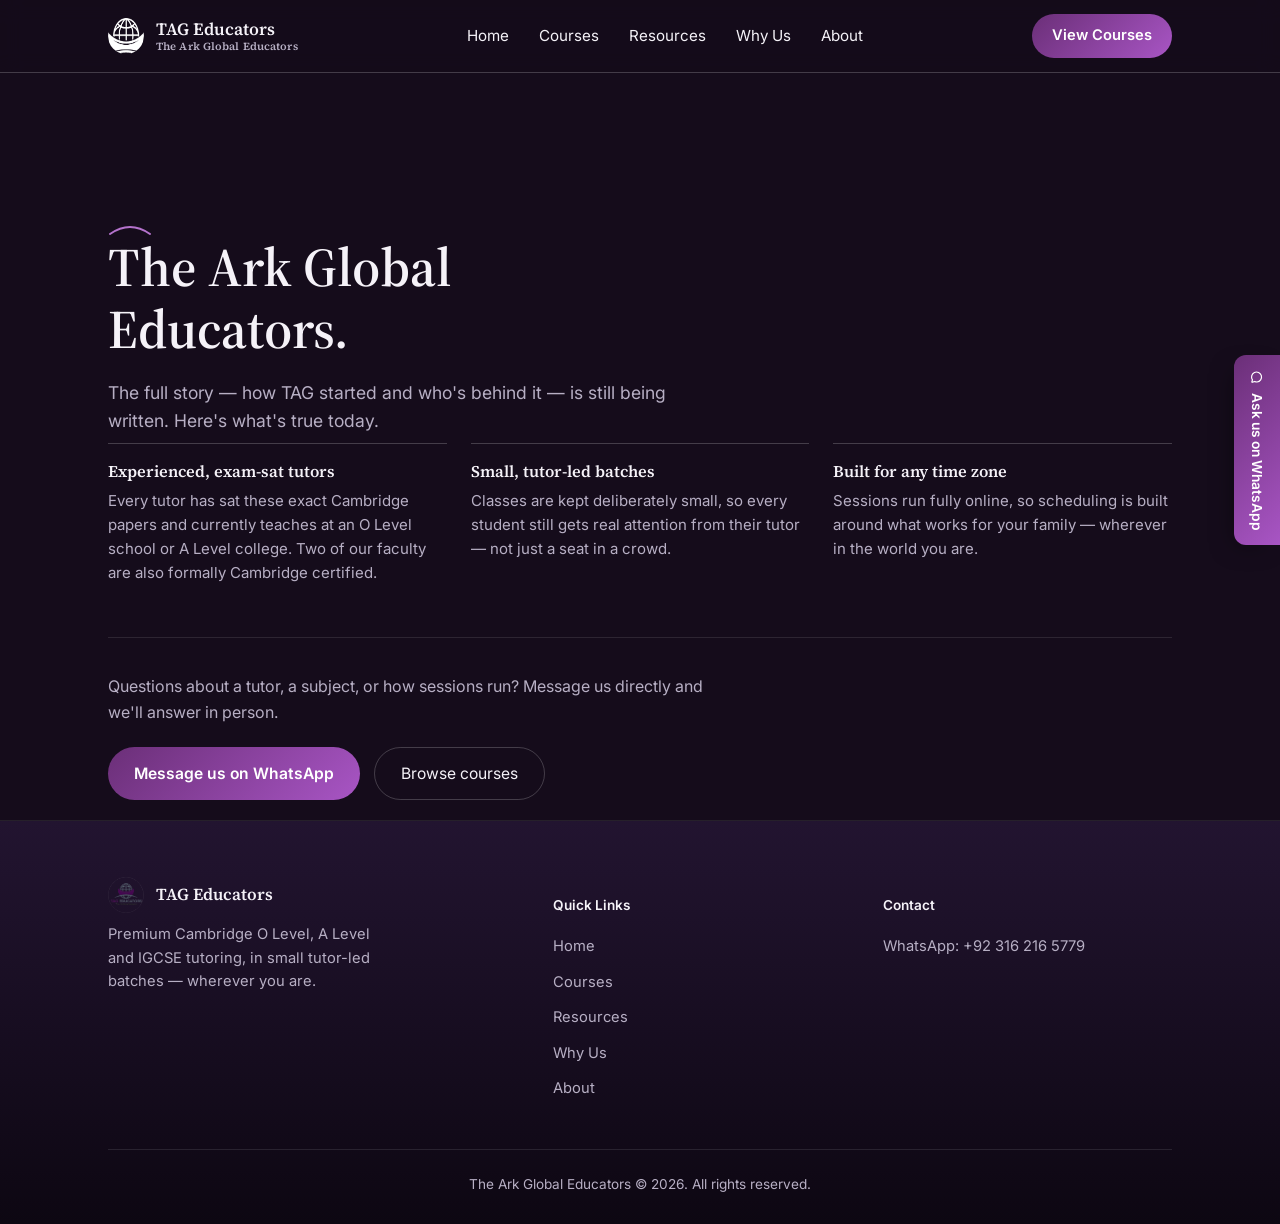
==== commit 1397f8d0: "Add files via upload" ====
--- a/about.html
+++ b/about.html
@@ -21,14 +21,14 @@
 <header>
   <nav>
     <a href="index.html" class="brand">
-      <img src="logo-transparent.png" alt="TAG Educators logo">
-      <span>TAG Educators</span>
+      <img src="logo-mark-white.png" alt="TAG Educators logo" class="brand-logo">
+      <span class="brand-text"><strong>TAG Educators</strong><em>The Ark Global Educators</em></span>
     </a>
     <ul class="nav-links" id="navLinks">
       <li><a href="index.html">Home</a></li>
       <li><a href="courses.html">Courses</a></li>
       <li><a href="resources.html">Resources</a></li>
-      <li><a href="index.html#why">Why TAG</a></li>
+      <li><a href="index.html#why">Why Us</a></li>
       <li><a href="about.html">About</a></li>
     </ul>
     <a href="courses.html" class="nav-cta">View Courses</a>
@@ -87,7 +87,7 @@
           <li><a href="index.html">Home</a></li>
           <li><a href="courses.html">Courses</a></li>
           <li><a href="resources.html">Resources</a></li>
-          <li><a href="index.html#why">Why TAG</a></li>
+          <li><a href="index.html#why">Why Us</a></li>
           <li><a href="about.html">About</a></li>
         </ul>
       </div>
--- a/styles.css
+++ b/styles.css
@@ -91,8 +91,12 @@
   margin:0 auto;
   gap:20px;
 }
-.brand{display:flex;align-items:center;gap:10px;text-decoration:none;flex-shrink:0;}
+.brand{display:flex;align-items:center;gap:12px;text-decoration:none;flex-shrink:0;}
 .brand img{height:36px;width:36px;border-radius:50%;}
+.brand-logo{height:48px;width:auto;}
+.brand-text{display:flex;flex-direction:column;line-height:1.2;}
+.brand-text strong{font-family:var(--serif);font-weight:600;font-size:1.08rem;color:var(--text);}
+.brand-text em{font-style:normal;font-size:0.68rem;color:var(--text-muted);letter-spacing:0.01em;}
 .brand span{font-family:var(--serif);font-weight:600;font-size:1.05rem;color:var(--text);}
 .nav-links{display:flex;align-items:center;gap:30px;list-style:none;margin:0;padding:0;}
 .nav-links a{
@@ -250,9 +254,10 @@
 .hero-visual{position:relative;height:460px;}
 .hero-arch{
   position:absolute;
-  border-radius:120px 120px 20px 20px;
+  border-radius:20px;
   overflow:hidden;
-  box-shadow:0 30px 60px -20px rgba(0,0,0,0.6);
+  border:1px solid var(--line-strong);
+  box-shadow:0 24px 48px -20px rgba(0,0,0,0.6);
 }
 .hero-arch-photo{
   width:100%;height:100%;
@@ -798,6 +803,9 @@
 
 /* ---------- Mobile ---------- */
 @media (max-width:640px){
+  .brand-logo{height:38px;}
+  .brand-text strong{font-size:0.98rem;}
+  .brand-text em{font-size:0.6rem;}
   .nav-links{
     position:absolute;top:100%;left:0;right:0;
     background:var(--bg-panel);border-bottom:1px solid var(--line);
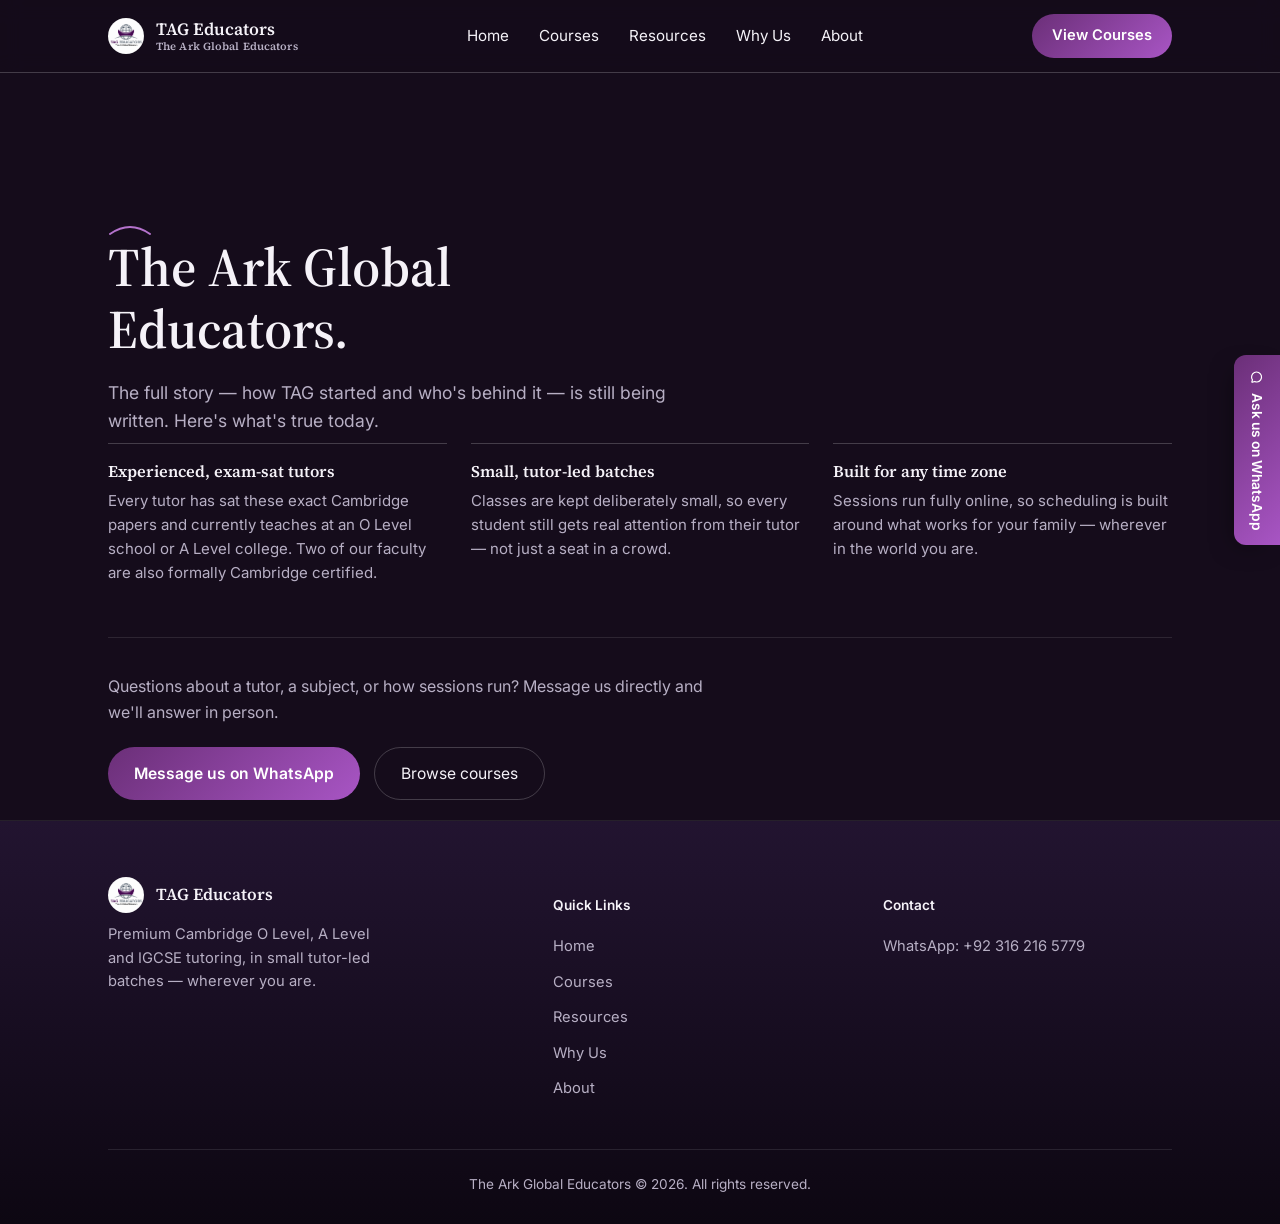
==== commit 1294ca4b: "Add files via upload" ====
--- a/about.html
+++ b/about.html
@@ -21,7 +21,7 @@
 <header>
   <nav>
     <a href="index.html" class="brand">
-      <img src="logo-mark-white.png" alt="TAG Educators logo" class="brand-logo">
+      <img src="logo.png" alt="TAG Educators logo" class="brand-logo">
       <span class="brand-text"><strong>TAG Educators</strong><em>The Ark Global Educators</em></span>
     </a>
     <ul class="nav-links" id="navLinks">
@@ -76,7 +76,7 @@
     <div class="footer-grid">
       <div class="footer-brand">
         <a href="index.html" class="brand">
-          <img src="logo-transparent.png" alt="TAG Educators logo" style="height:36px;width:36px;">
+          <img src="logo.png" alt="TAG Educators logo" style="height:36px;width:36px;">
           <span>TAG Educators</span>
         </a>
         <p>Premium Cambridge O Level, A Level and IGCSE tutoring, in small tutor-led batches — wherever you are.</p>
--- a/styles.css
+++ b/styles.css
@@ -93,7 +93,7 @@
 }
 .brand{display:flex;align-items:center;gap:12px;text-decoration:none;flex-shrink:0;}
 .brand img{height:36px;width:36px;border-radius:50%;}
-.brand-logo{height:48px;width:auto;}
+.brand-logo{height:58px;width:58px;border-radius:50%;}
 .brand-text{display:flex;flex-direction:column;line-height:1.2;}
 .brand-text strong{font-family:var(--serif);font-weight:600;font-size:1.08rem;color:var(--text);}
 .brand-text em{font-style:normal;font-size:0.68rem;color:var(--text-muted);letter-spacing:0.01em;}
@@ -229,65 +229,29 @@
   position:absolute;
   inset:0;
   background:
-    radial-gradient(ellipse 60% 50% at 18% 20%, color-mix(in srgb, var(--plum-light) 30%, transparent), transparent 70%),
-    radial-gradient(ellipse 50% 60% at 85% 70%, color-mix(in srgb, var(--plum) 35%, transparent), transparent 70%);
+    radial-gradient(ellipse 65% 55% at 50% 25%, color-mix(in srgb, var(--plum-light) 28%, transparent), transparent 70%),
+    radial-gradient(ellipse 55% 50% at 50% 90%, color-mix(in srgb, var(--plum) 30%, transparent), transparent 70%);
   pointer-events:none;
   z-index:0;
 }
 .hero-grid{
   position:relative;z-index:1;
-  display:grid;grid-template-columns:1.05fr 0.95fr;gap:48px;align-items:center;
-}
-.hero-copy h1{font-size:var(--fs-hero);letter-spacing:-0.01em;text-align:left;}
-.hero-copy .arc-mark{margin:0 0 22px;}
+  max-width:760px;margin:0 auto;text-align:center;
+}
+.hero-copy h1{font-size:var(--fs-hero);letter-spacing:-0.01em;text-align:center;}
+.hero-copy .arc-mark{margin:0 auto 18px;}
+.hero-kicker{
+  font-family:var(--sans);font-weight:600;font-size:0.92rem;
+  text-transform:uppercase;letter-spacing:0.1em;
+  color:var(--plum-glow);margin:0 0 12px;
+}
 .grad-text{
   background:linear-gradient(90deg, var(--plum-glow), var(--gold));
   -webkit-background-clip:text;background-clip:text;color:transparent;
 }
-.hero-sub{margin:22px 0 0;font-size:1.15rem;max-width:52ch;text-align:left;}
-.hero .btn-row{margin-top:34px;justify-content:flex-start;}
-.trust-strip{justify-content:flex-start;}
-
-/* ---------- Hero photo collage (arches + badges) ---------- */
-/* Real tutor/student photos go in the .hero-arch-photo divs — swap the
-   placeholder glyph for an <img> once real, consented photos are ready. */
-.hero-visual{position:relative;height:460px;}
-.hero-arch{
-  position:absolute;
-  border-radius:20px;
-  overflow:hidden;
-  border:1px solid var(--line-strong);
-  box-shadow:0 24px 48px -20px rgba(0,0,0,0.6);
-}
-.hero-arch-photo{
-  width:100%;height:100%;
-  display:flex;align-items:center;justify-content:center;
-  color:rgba(255,255,255,0.5);
-}
-.hero-arch-photo svg{width:38%;height:38%;}
-.hero-arch.a1{width:44%;height:78%;left:2%;top:8%;background:linear-gradient(160deg, var(--plum), var(--bg-panel-2));z-index:2;}
-.hero-arch.a2{width:40%;height:60%;right:4%;top:0;background:linear-gradient(160deg, var(--plum-light), var(--plum));z-index:1;}
-.hero-arch.a3{width:36%;height:52%;right:14%;bottom:0;background:linear-gradient(160deg, var(--slate), var(--bg-panel));z-index:1;}
-.hero-badge{
-  position:absolute;
-  background:var(--bg-panel);
-  border:1px solid var(--line-strong);
-  border-radius:14px;
-  padding:12px 16px;
-  box-shadow:0 16px 34px -14px rgba(0,0,0,0.6);
-  z-index:3;
-}
-.hero-badge .n{font-family:var(--serif);font-weight:700;font-size:1.3rem;color:var(--gold);display:block;}
-.hero-badge .l{font-size:0.72rem;color:var(--text-muted);text-transform:uppercase;letter-spacing:0.03em;}
-.hero-badge.hb1{left:0;bottom:10%;}
-.hero-badge.hb2{right:8%;top:14%;}
-@media (max-width:900px){
-  .hero-grid{grid-template-columns:1fr;}
-  .hero-copy h1,.hero-sub{text-align:center;}
-  .hero-copy .arc-mark{margin:0 auto 22px;}
-  .hero .btn-row,.trust-strip{justify-content:center;}
-  .hero-visual{height:340px;max-width:420px;margin:0 auto;}
-}
+.hero-sub{margin:22px auto 0;font-size:1.15rem;max-width:52ch;text-align:center;}
+.hero .btn-row{margin-top:34px;justify-content:center;}
+.trust-strip{justify-content:center;}
 
 /* ---------- Hero trust strip (tutor credentials) ---------- */
 .trust-strip{
@@ -306,7 +270,7 @@
 .hero-search{
   position:relative;
   display:flex;align-items:center;gap:8px;
-  max-width:460px;margin:32px 0 0;
+  max-width:460px;margin:32px auto 0;
   background:#FBF8FC;
   border:1px solid rgba(0,0,0,0.06);
   border-radius:14px;
@@ -339,7 +303,7 @@
   100%{box-shadow:0 20px 40px -18px rgba(0,0,0,0.55), 0 0 0 16px color-mix(in srgb, var(--plum-glow) 0%, transparent);}
 }
 .hero-search.pulse{animation:searchPulse .55s ease;}
-.hero-search-status{margin-top:12px;font-size:0.87rem;min-height:1.3em;text-align:left;transition:opacity .2s ease;}
+.hero-search-status{margin-top:12px;font-size:0.87rem;min-height:1.3em;text-align:center;transition:opacity .2s ease;}
 .hero-search-status.success{color:var(--plum-glow);}
 .hero-search-status.error{color:var(--danger);}
 @media (max-width:480px){
@@ -803,7 +767,7 @@
 
 /* ---------- Mobile ---------- */
 @media (max-width:640px){
-  .brand-logo{height:38px;}
+  .brand-logo{height:44px;width:44px;}
   .brand-text strong{font-size:0.98rem;}
   .brand-text em{font-size:0.6rem;}
   .nav-links{
